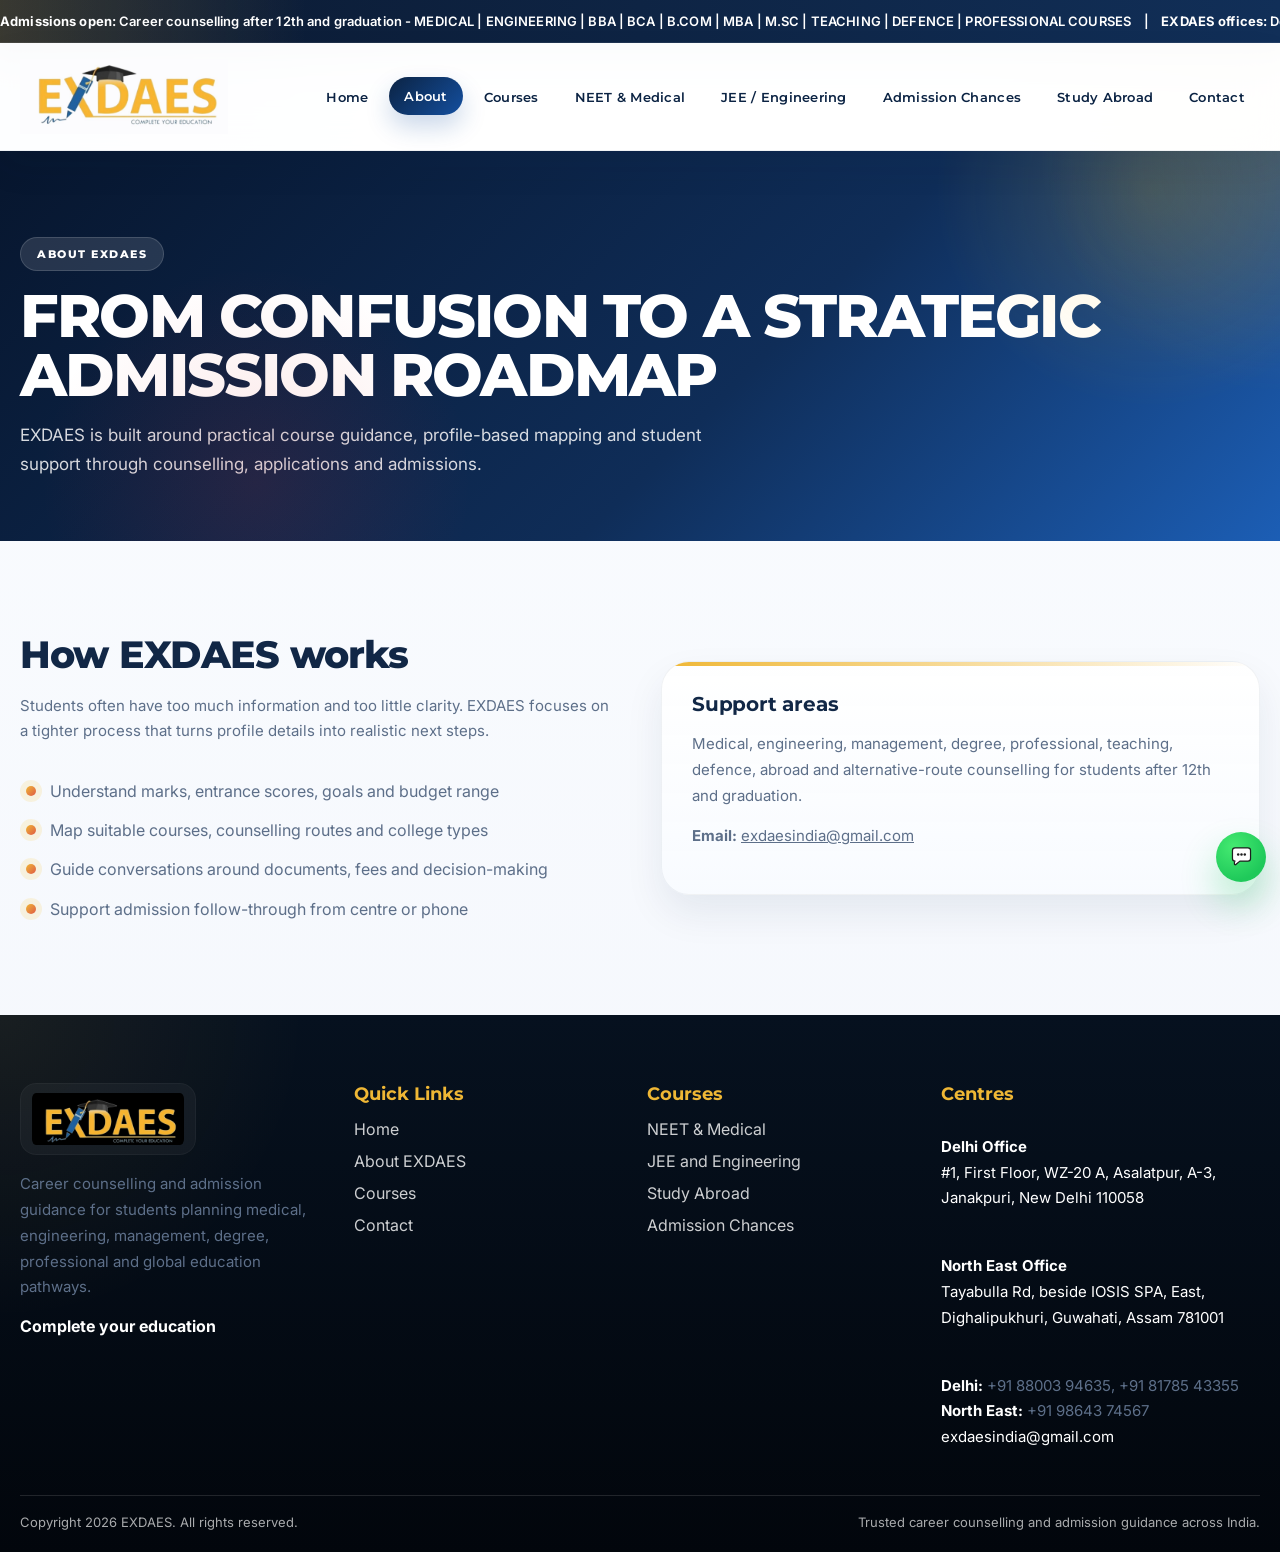
==== about/index.html @ 6252924e "Add files via upload" ====
﻿<!doctype html>
<html lang="en">
<head>
  <meta charset="utf-8">
  <meta name="viewport" content="width=device-width, initial-scale=1">
  <title>About EXDAES | Counselling Approach and Office Support</title>
  <meta name="description" content="Learn about EXDAES, its counselling approach, support areas, and office presence across Delhi Office and North East Office.">
  <meta name="theme-color" content="#0b2343">
  <meta property="og:site_name" content="EXDAES">
  <meta property="og:type" content="website">
  <meta property="og:title" content="About EXDAES | Counselling Approach and Office Support">
  <meta property="og:description" content="Understand how EXDAES turns marks, goals, budget, and entrance routes into a practical admission roadmap.">
  <meta name="twitter:card" content="summary_large_image">
  <link rel="icon" href="data:,">
  <link rel="stylesheet" href="../assets/css/style.css">
</head>
<body>
  <div class="admission-strip"><div class="container"><span><strong>Admissions open:</strong> Career counselling after 12th and graduation - MEDICAL | ENGINEERING | BBA | BCA | B.COM | MBA | M.SC | TEACHING | DEFENCE | PROFESSIONAL COURSES &nbsp;&nbsp; | &nbsp;&nbsp; <strong>EXDAES offices:</strong> Delhi Office and North East Office - choose your preferred counselling office &nbsp;&nbsp; | &nbsp;&nbsp; <strong>Admissions open:</strong> Career counselling after 12th and graduation - MEDICAL | ENGINEERING | BBA | BCA | B.COM | MBA | M.SC | TEACHING | DEFENCE | PROFESSIONAL COURSES &nbsp;&nbsp; | &nbsp;&nbsp; <strong>EXDAES offices:</strong> Delhi Office and North East Office - choose your preferred counselling office</span></div></div>
  <header class="site-header"><nav class="container nav"><a class="brand" href="../index.html"><img src="../assets/images/exdaes-logo-white.jpeg" alt="EXDAES logo"></a><button class="nav-toggle" type="button" aria-label="Open menu"><span></span></button><div class="nav-links"><a href="../index.html">Home</a><a class="active" href="../about/index.html">About</a><a href="../courses/index.html">Courses</a><a href="../neet-counselling/index.html">NEET & Medical</a><a href="../mbbs-bds-admission/index.html">JEE / Engineering</a><a href="../college-predictor/index.html">Admission Chances</a><a href="../study-abroad/index.html">Study Abroad</a><a href="../contact/index.html">Contact</a></div></nav></header>
  <main><section class="page-hero"><div class="container"><span class="eyebrow">About EXDAES</span>
	<h1>FROM CONFUSION TO A STRATEGIC ADMISSION ROADMAP</h1>
	<p>EXDAES is built around practical course guidance, profile-based mapping and student support through counselling, applications and admissions.</p>
  </div></section><section class="section"><div class="container grid-2"><div><div class="section-title"><h2>How EXDAES works</h2><p>Students often have too much information and too little clarity. EXDAES focuses on a tighter process that turns profile details into realistic next steps.</p></div><ul class="check-list"><li>Understand marks, entrance scores, goals and budget range</li><li>Map suitable courses, counselling routes and college types</li><li>Guide conversations around documents, fees and decision-making</li><li>Support admission follow-through from centre or phone</li></ul></div><div class="service-card"><h3>Support areas</h3><p>Medical, engineering, management, degree, professional, teaching, defence, abroad and alternative-route counselling for students after 12th and graduation.</p><p><strong>Email:</strong> <a href="mailto:exdaesindia@gmail.com">exdaesindia@gmail.com</a></p></div></div></section></main>
  <footer class="site-footer"><div class="container footer-grid"><div><img class="footer-logo" src="../assets/images/exdaes-logo-black.jpeg" alt="EXDAES logo"><p class="footer-kicker">Career counselling and admission guidance for students planning medical, engineering, management, degree, professional and global education pathways.</p><p class="footer-label">Complete your education</p></div><div><h3>Quick Links</h3><div class="footer-links"><a href="../index.html">Home</a><a href="../about/index.html">About EXDAES</a><a href="../courses/index.html">Courses</a><a href="../contact/index.html">Contact</a></div></div><div><h3>Courses</h3><div class="footer-links"><a href="../neet-counselling/index.html">NEET & Medical</a><a href="../mbbs-bds-admission/index.html">JEE and Engineering</a><a href="../study-abroad/index.html">Study Abroad</a><a href="../college-predictor/index.html">Admission Chances</a></div></div><div><h3>Centres</h3><div class="center-list"><p><strong>Delhi Office</strong><br><a href="https://www.google.com/maps/place/EXDAES/@28.6214519,77.0755666,17z/data=!3m1!4b1!4m6!3m5!1s0x390d05ebf34322a7:0x1da1186b16d2d186!8m2!3d28.6214472!4d77.0781415!16s%2Fg%2F11z5b2ckcf?entry=ttu&g_ep=EgoyMDI2MDQyOC4wIKXMDSoASAFQAw%3D%3D" target="_blank" rel="noopener">#1, First Floor, WZ-20 A, Asalatpur, A-3, Janakpuri, New Delhi 110058</a></p><p><strong>North East Office</strong><br><a href="https://www.google.com/maps/place/EXDAES/@26.1866912,91.7498174,17z/data=!3m1!4b1!4m6!3m5!1s0x375a5bf597578f25:0xd3f91803e41c8bf5!8m2!3d26.1866864!4d91.7523923!16s%2Fg%2F11nhb2zx7y?entry=ttu&g_ep=EgoyMDI2MDQyOC4wIKXMDSoASAFQAw%3D%3D" target="_blank" rel="noopener">Tayabulla Rd, beside IOSIS SPA, East, Dighalipukhuri, Guwahati, Assam 781001</a></p><p><strong>Delhi:</strong> +91 88003 94635, +91 81785 43355<br><strong>North East:</strong> +91 98643 74567<br><a href="mailto:exdaesindia@gmail.com">exdaesindia@gmail.com</a></p></div></div></div><div class="container copyright"><span>Copyright 2026 EXDAES. All rights reserved.</span><span>Trusted career counselling and admission guidance across India.</span></div></footer>
  <a class="whatsapp-float" href="https://wa.me/918800394635?text=Hi%2C%20I%20want%20to%20know%20more%20about%20EXDAES." target="_blank" rel="noopener" aria-label="Chat on WhatsApp"><span></span></a><script src="../assets/js/main.js"></script>
</body>
</html>
---- assets/css/style.css ----
@import url("https://fonts.googleapis.com/css2?family=Montserrat:wght@500;600;700;800&family=Inter:wght@400;500;600;700&display=swap");

:root {
  --bg: #f3f6fc;
  --surface: #ffffff;
  --surface-alt: #ebf1fb;
  --surface-soft: #fbfdff;
  --text: #112746;
  --muted: #5d6f89;
  --line: #d6e0ef;
  --primary: #144f9f;
  --primary-dark: #0b2343;
  --primary-soft: #e5efff;
  --accent: #efb735;
  --accent-deep: #d69814;
  --danger: #df5a45;
  --danger-deep: #b1181d;
  --success: #21a65d;
  --footer: #08111f;
  --shadow: 0 28px 70px rgba(7, 26, 58, 0.14);
  --shadow-soft: 0 18px 38px rgba(13, 37, 78, 0.08);
  --radius: 28px;
  --radius-sm: 16px;
}

* {
  box-sizing: border-box;
}

html {
  scroll-behavior: smooth;
}

body {
  margin: 0;
  font-family: "Inter", sans-serif;
  color: var(--text);
  background:
    radial-gradient(circle at top left, rgba(20, 79, 159, 0.08), transparent 22%),
    radial-gradient(circle at 100% 10%, rgba(239, 183, 53, 0.08), transparent 18%),
    linear-gradient(180deg, #fbfdff 0%, var(--bg) 100%);
}

img {
  max-width: 100%;
  display: block;
}

a {
  color: inherit;
}

.container {
  width: min(1240px, calc(100% - 36px));
  margin: 0 auto;
}

.admission-strip {
  background:
    linear-gradient(90deg, rgba(239, 183, 53, 0.2), transparent 24%),
    linear-gradient(90deg, #0b1930, #112f58);
  color: #fff;
  font-size: 13px;
  font-weight: 600;
  letter-spacing: 0.01em;
  overflow: hidden;
  border-bottom: 1px solid rgba(255, 255, 255, 0.08);
  box-shadow: 0 12px 24px rgba(6, 17, 36, 0.18);
}

.admission-strip .container {
  display: flex;
  width: max-content;
  min-width: 100%;
  padding: 13px 0;
  white-space: nowrap;
  animation: ticker 48s linear infinite;
}

@keyframes ticker {
  from { transform: translateX(0); }
  to { transform: translateX(-50%); }
}

.site-header {
  position: sticky;
  top: 0;
  z-index: 20;
  background: rgba(255, 255, 255, 0.88);
  backdrop-filter: blur(18px);
  border-bottom: 1px solid rgba(11, 35, 67, 0.06);
  box-shadow: 0 16px 34px rgba(9, 27, 54, 0.07);
}

.nav {
  display: flex;
  align-items: center;
  justify-content: space-between;
  gap: 24px;
  padding: 16px 0;
}

.brand {
  flex-shrink: 0;
}

.brand img {
  width: 208px;
  height: auto;
}

.nav-links {
  display: flex;
  align-items: center;
  gap: 6px;
}

.nav-links a {
  text-decoration: none;
  color: var(--primary-dark);
  font-family: "Montserrat", sans-serif;
  font-size: 13px;
  font-weight: 600;
  letter-spacing: 0.02em;
  padding: 11px 15px;
  border-radius: 999px;
  transition: color 0.22s ease, background 0.22s ease, transform 0.22s ease, box-shadow 0.22s ease;
}

.nav-links a:hover,
.nav-links a.active {
  color: #fff;
  background: linear-gradient(135deg, var(--primary-dark), var(--primary));
  box-shadow: 0 12px 24px rgba(20, 79, 159, 0.22);
  transform: translateY(-1px);
}

.nav-toggle {
  display: none;
  width: 48px;
  height: 48px;
  border: 0;
  border-radius: 14px;
  background: var(--primary-soft);
  cursor: pointer;
  position: relative;
}

.nav-toggle span,
.nav-toggle::before,
.nav-toggle::after {
  content: "";
  position: absolute;
  left: 13px;
  width: 22px;
  height: 2px;
  background: var(--primary-dark);
  border-radius: 999px;
  transition: 0.2s ease;
}

.nav-toggle span { top: 23px; }
.nav-toggle::before { top: 16px; }
.nav-toggle::after { top: 30px; }

.hero,
.page-hero {
  position: relative;
  overflow: hidden;
}

.hero::before,
.page-hero::before {
  content: "";
  position: absolute;
  inset: 0;
  background:
    radial-gradient(circle at 90% 10%, rgba(244, 180, 0, 0.16), transparent 18%),
    radial-gradient(circle at 20% 85%, rgba(219, 43, 48, 0.12), transparent 20%);
  pointer-events: none;
}

.hero {
  padding: 104px 0 88px;
  background:
    radial-gradient(circle at 82% 12%, rgba(239, 183, 53, 0.26), transparent 18%),
    radial-gradient(circle at 15% 100%, rgba(255, 255, 255, 0.08), transparent 24%),
    linear-gradient(135deg, #07162e, #0f2d58 44%, #144f9f 78%, #2b6fc8);
  color: #fff;
}

.hero-layout,
.split-panel,
.grid-2 {
  display: grid;
  grid-template-columns: repeat(2, minmax(0, 1fr));
  gap: 42px;
  align-items: center;
}

.page-hero {
  padding: 86px 0 62px;
  color: #fff;
  background:
    radial-gradient(circle at top right, rgba(239, 183, 53, 0.18), transparent 18%),
    linear-gradient(135deg, #07162e, #0f2d58 58%, #1c5eb5);
}

.eyebrow {
  display: inline-flex;
  align-items: center;
  gap: 10px;
  margin-bottom: 16px;
  padding: 9px 16px;
  border-radius: 999px;
  background: rgba(255, 255, 255, 0.12);
  border: 1px solid rgba(255, 255, 255, 0.14);
  color: #fff;
  font-family: "Montserrat", sans-serif;
  font-size: 11px;
  font-weight: 800;
  text-transform: uppercase;
  letter-spacing: 0.14em;
}

.hero h1,
.page-hero h1 {
  margin: 0 0 16px;
  font-family: "Montserrat", sans-serif;
  font-size: clamp(38px, 4.8vw, 60px);
  line-height: 0.98;
  letter-spacing: -0.03em;
  font-weight: 800;
}

.hero-highlight {
  color: var(--accent);
}


.hero p,
.page-hero p {
  margin: 0;
  max-width: 720px;
  color: rgba(255, 255, 255, 0.84);
  font-size: 17px;
  line-height: 1.72;
}

.hero-layout > div:first-child > * {
  animation: fadeUp 0.7s ease both;
}

.hero-layout > div:first-child > *:nth-child(2) { animation-delay: 0.08s; }
.hero-layout > div:first-child > *:nth-child(3) { animation-delay: 0.16s; }
.hero-layout > div:first-child > *:nth-child(4) { animation-delay: 0.24s; }

.hero-card,
.image-card,
.form-panel,
.service-card,
.resource-card,
.step-card,
.stat-card,
.center-card {
  background: var(--surface);
  border-radius: var(--radius);
  box-shadow: var(--shadow-soft);
}

.hero-card {
  padding: 34px;
  color: var(--text);
  position: relative;
  overflow: hidden;
  background:
    radial-gradient(circle at top right, rgba(239, 183, 53, 0.18), transparent 24%),
    linear-gradient(160deg, rgba(255, 255, 255, 0.99), rgba(240, 246, 255, 0.96));
  border: 1px solid rgba(20, 79, 159, 0.08);
  animation: floatIn 0.75s ease both 0.18s;
}

.hero-card::after {
  content: "";
  position: absolute;
  inset: auto -40px -40px auto;
  width: 220px;
  height: 220px;
  border-radius: 50%;
  background: radial-gradient(circle, rgba(239, 183, 53, 0.2), transparent 70%);
}

.hero-card h2,
.form-panel h2,
.section-title h2,
.service-card h3,
.resource-card h3,
.step-card h3,
.center-card h3,
.stat-card h3 {
  margin: 0 0 10px;
  font-family: "Montserrat", sans-serif;
}

.hero-card h2,
.section-title h2 {
  font-size: clamp(28px, 3vw, 40px);
  letter-spacing: -0.02em;
  font-weight: 800;
  line-height: 1.15;
}

.hero-card h3,
.service-card h3,
.resource-card h3,
.step-card h3,
.center-card h3,
.stat-card h3 {
  font-size: 20px;
  letter-spacing: -0.01em;
  font-weight: 700;
}

.hero-points,
.check-list,
.stats-list,
.footer-links,
.center-list,
.pill-list {
  display: grid;
  gap: 12px;
}

.hero-points,
.check-list,
.pill-list {
  padding: 0;
  margin: 22px 0 0;
  list-style: none;
}

.hero-points li,
.check-list li,
.pill-list li {
  position: relative;
  padding-left: 30px;
  color: var(--muted);
  line-height: 1.7;
}

.hero-points li::before,
.check-list li::before,
.pill-list li::before {
  content: "";
  position: absolute;
  left: 6px;
  top: 8px;
  width: 10px;
  height: 10px;
  border-radius: 50%;
  background: linear-gradient(135deg, var(--accent), var(--danger));
  box-shadow: 0 0 0 6px rgba(244, 180, 0, 0.12);
}

.section {
  padding: 92px 0;
}

.section.alt {
  background:
    radial-gradient(circle at top left, rgba(20, 79, 159, 0.06), transparent 18%),
    linear-gradient(180deg, rgba(20, 79, 159, 0.04), rgba(20, 79, 159, 0.018));
}

.section-title {
  margin-bottom: 34px;
}

.section-title.center {
  text-align: center;
}

.section-title p,
.service-card p,
.resource-card p,
.step-card p,
.footer-kicker,
.center-list p,
.stat-card p,
.form-note {
  color: var(--muted);
  line-height: 1.72;
  font-size: 15px;
}

.grid-3 {
  display: grid;
  grid-template-columns: repeat(3, minmax(0, 1fr));
  gap: 26px;
}

.grid-4 {
  display: grid;
  grid-template-columns: repeat(4, minmax(0, 1fr));
  gap: 26px;
}

.service-card,
.resource-card,
.step-card,
.center-card,
.stat-card {
  padding: 30px;
  border: 1px solid rgba(11, 35, 67, 0.06);
  background:
    linear-gradient(180deg, rgba(255, 255, 255, 1), rgba(248, 251, 255, 0.97));
  transition: transform 0.24s ease, box-shadow 0.24s ease, border-color 0.24s ease;
  position: relative;
  overflow: hidden;
}

.service-card::before,
.resource-card::before,
.step-card::before,
.center-card::before,
.stat-card::before,
.course-group::before,
.form-panel::before,
.visual-panel::before,
.course-guide-banner::before,
.course-lead-box::before {
  content: "";
  position: absolute;
  inset: 0 auto auto 0;
  width: 100%;
  height: 4px;
  background: linear-gradient(90deg, var(--accent), rgba(255, 255, 255, 0));
}

.service-card:hover,
.resource-card:hover,
.step-card:hover,
.center-card:hover,
.stat-card:hover {
  transform: translateY(-8px);
  box-shadow: var(--shadow);
  border-color: rgba(20, 79, 159, 0.14);
}

.service-grid-wide .service-card .btn {
  margin-top: 18px;
}

.icon-badge {
  width: 56px;
  height: 56px;
  display: grid;
  place-items: center;
  margin-bottom: 16px;
  border-radius: 18px;
  background: linear-gradient(135deg, #eff5ff, #f8fbff);
  color: var(--primary-dark);
  font-family: "Montserrat", sans-serif;
  font-weight: 800;
  box-shadow: inset 0 0 0 1px rgba(20, 79, 159, 0.08);
}

.btn,
button.btn,
input,
select,
textarea {
  font: inherit;
}

.btn {
  display: inline-flex;
  align-items: center;
  justify-content: center;
  gap: 8px;
  min-height: 54px;
  padding: 13px 24px;
  border-radius: 999px;
  text-decoration: none;
  font-family: "Montserrat", sans-serif;
  font-weight: 700;
  letter-spacing: 0.01em;
  transition: transform 0.2s ease, background 0.2s ease, box-shadow 0.2s ease, color 0.2s ease;
}

.btn:hover {
  transform: translateY(-3px);
}

.btn-primary {
  background: linear-gradient(135deg, #f2c04b, #ffd66b);
  color: #14243d;
  box-shadow: 0 18px 32px rgba(239, 183, 53, 0.28);
}

.btn-primary:hover {
  background: linear-gradient(135deg, var(--accent-deep), #f0bf47);
}

.btn-secondary {
  background: linear-gradient(135deg, #f3f8ff, #dfe9ff);
  color: var(--primary-dark);
  box-shadow: 0 14px 28px rgba(20, 79, 159, 0.12);
}

.btn-light {
  background: rgba(255, 255, 255, 0.1);
  border: 1px solid rgba(255, 255, 255, 0.18);
  color: #fff;
  backdrop-filter: blur(10px);
}

.cta-row {
  display: flex;
  flex-wrap: wrap;
  gap: 12px;
  margin-top: 28px;
}

.stats-list,
.stats-grid {
  display: grid;
  gap: 16px;
}

.stats-grid {
  grid-template-columns: repeat(2, minmax(0, 1fr));
}

.stat-card {
  background:
    linear-gradient(135deg, rgba(20, 79, 159, 0.07), rgba(255, 255, 255, 0.98));
}

.number {
  display: block;
  margin-bottom: 10px;
  font-family: "Montserrat", sans-serif;
  font-size: 30px;
  font-weight: 800;
  color: var(--primary-dark);
}

.form-panel {
  padding: 30px;
  background:
    linear-gradient(180deg, rgba(255, 255, 255, 1), rgba(247, 250, 255, 0.98));
  border: 1px solid rgba(11, 35, 67, 0.06);
}

.form-grid {
  display: grid;
  grid-template-columns: repeat(2, minmax(0, 1fr));
  gap: 16px;
}

.field {
  display: grid;
  gap: 8px;
}

.field.full {
  grid-column: 1 / -1;
}

[data-other-exam-field][hidden] {
  display: none !important;
}

.field label {
  font-size: 13px;
  font-weight: 600;
  color: var(--muted);
}

.field input,
.field select,
.field textarea {
  width: 100%;
  min-height: 54px;
  padding: 13px 15px;
  border: 1px solid var(--line);
  border-radius: 16px;
  background: linear-gradient(180deg, #ffffff, #fbfdff);
  color: var(--text);
  transition: border-color 0.2s ease, box-shadow 0.2s ease;
}

.field input:focus,
.field select:focus,
.field textarea:focus {
  outline: none;
  border-color: rgba(20, 79, 159, 0.42);
  box-shadow: 0 0 0 5px rgba(20, 79, 159, 0.08);
}

.success-message {
  display: none;
  margin-top: 14px;
  padding: 14px 16px;
  border-radius: 14px;
  background: #edf8ef;
  color: #17693c;
}

.form-panel.is-success .success-message {
  display: block;
}

.form-panel button.btn {
  margin-top: 10px;
}

.image-card {
  overflow: hidden;
  padding: 22px;
  background:
    linear-gradient(135deg, rgba(244, 180, 0, 0.08), rgba(15, 78, 168, 0.08)),
    var(--surface);
  border: 1px solid rgba(15, 78, 168, 0.07);
}

.image-card img {
  width: 100%;
  height: 100%;
  max-height: 520px;
  object-fit: contain;
  border-radius: 18px;
}

.course-pills {
  display: flex;
  flex-wrap: wrap;
  gap: 10px;
  margin-top: 20px;
}

.hero-quick-points {
  display: grid;
  gap: 10px;
  margin-top: 20px;
}

.hero-quick-points span {
  display: inline-flex;
  align-items: center;
  gap: 10px;
  width: fit-content;
  padding: 10px 14px;
  border-radius: 999px;
  background: rgba(255, 255, 255, 0.12);
  border: 1px solid rgba(255, 255, 255, 0.14);
  color: rgba(255, 255, 255, 0.9);
  font-size: 14px;
  line-height: 1.4;
}

.hero-quick-points span::before {
  content: "";
  width: 8px;
  height: 8px;
  border-radius: 50%;
  background: var(--accent);
  box-shadow: 0 0 0 5px rgba(239, 183, 53, 0.14);
}

.course-pills span {
  padding: 10px 14px;
  border-radius: 999px;
  background: rgba(255, 255, 255, 0.14);
  color: #fff;
  font-family: "Montserrat", sans-serif;
  font-size: 12px;
  font-weight: 700;
  letter-spacing: 0.03em;
}

.course-groups {
  display: grid;
  grid-template-columns: repeat(2, minmax(0, 1fr));
  gap: 24px;
}

.course-group {
  padding: 30px;
  border-radius: 28px;
  background:
    linear-gradient(180deg, rgba(255, 255, 255, 0.98), rgba(249, 251, 255, 0.98));
  border: 1px solid rgba(11, 35, 67, 0.06);
  box-shadow: var(--shadow-soft);
  transition: transform 0.24s ease, box-shadow 0.24s ease, border-color 0.24s ease;
  position: relative;
  overflow: hidden;
}

.course-group-top {
  display: flex;
  align-items: flex-start;
  justify-content: space-between;
  gap: 16px;
  margin-bottom: 18px;
}

.course-group h3 {
  margin: 0 0 6px;
  font-family: "Montserrat", sans-serif;
  font-size: 34px;
  font-weight: 700;
  letter-spacing: -0.02em;
  color: var(--primary-dark);
}

.course-group p {
  margin: 0;
  color: var(--muted);
  font-size: 15px;
}

.course-mark {
  flex-shrink: 0;
  width: 78px;
  height: 78px;
  display: grid;
  place-items: center;
  border-radius: 22px;
  background: linear-gradient(135deg, #eff5ff, #fff7df);
  color: var(--primary-dark);
  font-family: "Montserrat", sans-serif;
  font-size: 34px;
  font-weight: 800;
  line-height: 1;
  box-shadow: inset 0 0 0 1px rgba(20, 79, 159, 0.06);
}

.course-list {
  margin: 0;
  padding: 0;
  list-style: none;
  display: grid;
  gap: 12px;
}

.course-list li {
  position: relative;
  padding-left: 18px;
  color: var(--text);
  font-size: 16px;
  line-height: 1.55;
}

.course-list li::before {
  content: "";
  position: absolute;
  left: 0;
  top: 11px;
  width: 8px;
  height: 8px;
  border-radius: 50%;
  background: linear-gradient(135deg, var(--accent), var(--danger));
}

.course-group:hover {
  transform: translateY(-8px);
  box-shadow: var(--shadow);
  border-color: rgba(239, 183, 53, 0.38);
  background:
    linear-gradient(180deg, rgba(255, 255, 255, 1), rgba(242, 248, 255, 0.98));
}


.course-group:nth-child(1) .course-mark {
  background: linear-gradient(135deg, #dce8ff, #eef4ff);
  color: #1c4fb8;
}

.course-group:nth-child(2) .course-mark {
  background: linear-gradient(135deg, #dff8ec, #eefdf5);
  color: #117a4b;
}

.course-group:nth-child(3) .course-mark {
  background: linear-gradient(135deg, #efe4ff, #f7f1ff);
  color: #6d3fc2;
}

.course-group:nth-child(4) .course-mark {
  background: linear-gradient(135deg, #fff0cf, #fff8e8);
  color: #9b6a00;
}

.course-group:nth-child(5) .course-mark {
  background: linear-gradient(135deg, #ffe2e2, #fff1f1);
  color: #b4232c;
}

.course-group:nth-child(6) .course-mark {
  background: linear-gradient(135deg, #ffe3f0, #fff3f9);
  color: #c03b79;
}

.course-group:nth-child(7) .course-mark {
  background: linear-gradient(135deg, #e0f2ff, #f2f9ff);
  color: #16608f;
}

.course-group:nth-child(8) .course-mark {
  background: linear-gradient(135deg, #ece8ff, #f6f4ff);
  color: #4f46b8;
}
.course-closing {
  margin-top: 28px;
  padding: 28px 32px;
  border-radius: 28px;
  background:
    radial-gradient(circle at top right, rgba(239, 183, 53, 0.22), transparent 24%),
    linear-gradient(135deg, #07162e, #0f2d58 56%, #144f9f);
  color: #fff;
  box-shadow: var(--shadow);
}

.course-closing h3 {
  margin: 0 0 8px;
  font-family: "Montserrat", sans-serif;
  font-size: 24px;
  font-weight: 700;
}

.course-closing p {
  margin: 0;
  color: rgba(255, 255, 255, 0.84);
}

.course-lead-box {
  display: grid;
  grid-template-columns: minmax(0, 1.15fr) minmax(320px, 0.85fr);
  gap: 24px;
  align-items: stretch;
  margin-top: 30px;
  margin-bottom: 28px;
  padding: 34px;
  border-radius: 32px;
  background:
    radial-gradient(circle at top right, rgba(239, 183, 53, 0.22), transparent 24%),
    linear-gradient(135deg, #07162e, #0f2d58 48%, #154f9e);
  color: #fff;
  box-shadow: var(--shadow);
  position: relative;
  overflow: hidden;
}

.course-lead-copy h2 {
  margin: 0 0 12px;
  font-family: "Montserrat", sans-serif;
  font-size: clamp(28px, 3vw, 40px);
  font-weight: 700;
  line-height: 1.08;
  letter-spacing: -0.02em;
}

.course-lead-copy p {
  margin: 0;
  max-width: 640px;
  color: rgba(255, 255, 255, 0.84);
  line-height: 1.74;
}

.course-lead-copy .micro-label {
  color: rgba(255, 255, 255, 0.78);
}

.course-lead-points {
  margin: 20px 0 0;
  padding: 0;
  list-style: none;
  display: grid;
  gap: 12px;
}

.course-lead-points li {
  position: relative;
  padding-left: 20px;
  color: rgba(255, 255, 255, 0.92);
  line-height: 1.6;
}

.course-lead-points li::before {
  content: "";
  position: absolute;
  left: 0;
  top: 11px;
  width: 8px;
  height: 8px;
  border-radius: 50%;
  background: linear-gradient(135deg, #ffd96d, #ffffff);
}

.course-lead-form {
  align-self: center;
  background:
    linear-gradient(180deg, rgba(255, 255, 255, 1), rgba(246, 250, 255, 0.98));
}

.course-guide-banner {
  display: grid;
  grid-template-columns: minmax(0, 1fr) auto;
  align-items: center;
  gap: 24px;
  margin-bottom: 28px;
  padding: 32px 34px;
  border-radius: 28px;
  background:
    radial-gradient(circle at top right, rgba(239, 183, 53, 0.16), transparent 28%),
    linear-gradient(135deg, rgba(255, 255, 255, 0.98), rgba(239, 246, 255, 0.96));
  border: 1px solid rgba(11, 35, 67, 0.08);
  box-shadow: var(--shadow-soft);
  position: relative;
  overflow: hidden;
}

.course-guide-copy {
  display: grid;
  gap: 10px;
}

.course-guide-copy h2 {
  margin: 0;
  font-family: "Montserrat", sans-serif;
  font-size: clamp(28px, 3vw, 38px);
  font-weight: 700;
  letter-spacing: -0.02em;
  color: var(--primary-dark);
}

.course-guide-copy p {
  margin: 0;
  max-width: 640px;
  color: var(--muted);
  line-height: 1.72;
}

.course-guide-banner .btn {
  justify-self: end;
}

.visual-panel {
  padding: 32px;
  border-radius: 28px;
  background:
    radial-gradient(circle at top right, rgba(239, 183, 53, 0.14), transparent 28%),
    linear-gradient(160deg, rgba(255, 255, 255, 0.98), rgba(241, 247, 255, 0.96));
  border: 1px solid rgba(11, 35, 67, 0.08);
  box-shadow: var(--shadow);
  position: relative;
  overflow: hidden;
}

.visual-panel.dark {
  background:
    radial-gradient(circle at top right, rgba(239, 183, 53, 0.18), transparent 24%),
    linear-gradient(160deg, #07162e, #10315f 52%, #154f9e);
  color: #fff;
}

.visual-panel.dark p,
.visual-panel.dark li,
.visual-panel.dark .micro-label {
  color: rgba(255, 255, 255, 0.84);
}

.visual-panel h3 {
  margin: 0 0 10px;
  font-family: "Montserrat", sans-serif;
  font-size: 26px;
  font-weight: 700;
  letter-spacing: -0.02em;
}

.visual-panel p {
  margin: 0 0 18px;
  color: var(--muted);
  line-height: 1.7;
}

.micro-label {
  display: inline-block;
  margin-bottom: 12px;
  color: var(--primary);
  font-family: "Montserrat", sans-serif;
  font-size: 11px;
  font-weight: 700;
  letter-spacing: 0.14em;
  text-transform: uppercase;
}

.tile-grid {
  display: grid;
  grid-template-columns: repeat(2, minmax(0, 1fr));
  gap: 14px;
}

.mini-tile {
  padding: 18px 16px;
  border-radius: 18px;
  background: rgba(255, 255, 255, 0.7);
  border: 1px solid rgba(10, 45, 99, 0.07);
}

.visual-panel.dark .mini-tile {
  background: rgba(255, 255, 255, 0.1);
  border-color: rgba(255, 255, 255, 0.12);
}

.mini-tile strong {
  display: block;
  margin-bottom: 6px;
  font-family: "Montserrat", sans-serif;
  font-size: 16px;
  font-weight: 700;
}

.mini-tile span {
  color: var(--muted);
  font-size: 14px;
  line-height: 1.55;
}

.visual-panel.dark .mini-tile span {
  color: rgba(255, 255, 255, 0.78);
}

.tag-cloud {
  display: flex;
  flex-wrap: wrap;
  gap: 10px;
}

.tag-cloud span {
  padding: 10px 14px;
  border-radius: 999px;
  background: rgba(15, 78, 168, 0.08);
  color: var(--primary-dark);
  font-family: "Montserrat", sans-serif;
  font-size: 12px;
  font-weight: 700;
}

.visual-panel.dark .tag-cloud span {
  background: rgba(255, 255, 255, 0.12);
  color: #fff;
}

.metric-row {
  display: grid;
  grid-template-columns: repeat(3, minmax(0, 1fr));
  gap: 14px;
}

.metric-chip {
  padding: 16px 14px;
  border-radius: 18px;
  background: rgba(255, 255, 255, 0.74);
  border: 1px solid rgba(10, 45, 99, 0.07);
  text-align: center;
}

.visual-panel.dark .metric-chip {
  background: rgba(255, 255, 255, 0.1);
  border-color: rgba(255, 255, 255, 0.12);
}

.metric-chip strong {
  display: block;
  margin-bottom: 4px;
  font-family: "Montserrat", sans-serif;
  font-size: 24px;
  font-weight: 700;
}

.metric-chip span {
  font-size: 13px;
  color: var(--muted);
}

.visual-panel.dark .metric-chip span {
  color: rgba(255, 255, 255, 0.76);
}

.mini-banner {
  padding: 20px 22px;
  border-radius: 22px;
  background: linear-gradient(135deg, #fff3cb, #ffffff 74%);
  border: 1px solid rgba(239, 183, 53, 0.2);
  box-shadow: var(--shadow-soft);
}

.mini-banner strong {
  font-family: "Montserrat", sans-serif;
}

.trust-section {
  padding-top: 34px;
}

.trust-ribbon {
  display: grid;
  grid-template-columns: repeat(4, minmax(0, 1fr));
  gap: 18px;
}

.trust-pill {
  padding: 24px 22px;
  border-radius: 24px;
  background:
    linear-gradient(180deg, rgba(255, 255, 255, 1), rgba(247, 250, 255, 0.98));
  border: 1px solid rgba(11, 35, 67, 0.06);
  box-shadow: var(--shadow-soft);
}

.trust-pill strong {
  display: block;
  margin-bottom: 8px;
  font-family: "Montserrat", sans-serif;
  font-size: 18px;
  color: var(--primary-dark);
}

.trust-pill span {
  color: var(--muted);
  font-size: 14px;
  line-height: 1.68;
}

.proof-band,
.review-grid {
  display: grid;
  gap: 24px;
}

.proof-band {
  grid-template-columns: repeat(4, minmax(0, 1fr));
}

.review-grid {
  grid-template-columns: repeat(3, minmax(0, 1fr));
}

.proof-card,
.review-card {
  position: relative;
  overflow: hidden;
  padding: 28px;
  border-radius: 28px;
  border: 1px solid rgba(11, 35, 67, 0.06);
  background:
    linear-gradient(180deg, rgba(255, 255, 255, 1), rgba(247, 250, 255, 0.98));
  box-shadow: var(--shadow-soft);
}

.proof-card::before,
.review-card::before {
  content: "";
  position: absolute;
  inset: 0 auto auto 0;
  width: 100%;
  height: 4px;
  background: linear-gradient(90deg, var(--accent), rgba(255, 255, 255, 0));
}

.proof-card strong,
.review-card strong {
  display: block;
  margin-bottom: 10px;
  font-family: "Montserrat", sans-serif;
  font-size: 20px;
  color: var(--primary-dark);
}

.proof-card span,
.review-card p {
  color: var(--muted);
  line-height: 1.72;
}

.review-card p {
  margin: 0 0 18px;
}

.review-badge {
  display: inline-flex;
  margin-bottom: 16px;
  padding: 8px 12px;
  border-radius: 999px;
  background: rgba(20, 79, 159, 0.08);
  color: var(--primary-dark);
  font-family: "Montserrat", sans-serif;
  font-size: 12px;
  font-weight: 700;
  letter-spacing: 0.03em;
}

.abroad-country-grid,
.country-detail-grid {
  display: grid;
  gap: 24px;
}

.abroad-country-grid {
  grid-template-columns: repeat(3, minmax(0, 1fr));
}

.country-detail-grid {
  grid-template-columns: repeat(2, minmax(0, 1fr));
}

.abroad-country-card,
.country-detail-card,
.abroad-cta-panel {
  position: relative;
  overflow: hidden;
  border-radius: 28px;
  border: 1px solid rgba(11, 35, 67, 0.06);
  background:
    linear-gradient(180deg, rgba(255, 255, 255, 1), rgba(247, 250, 255, 0.98));
  box-shadow: var(--shadow-soft);
}

.abroad-country-card,
.country-detail-card {
  padding: 28px;
}

.country-theme {
  --country-accent-1: rgba(20, 79, 159, 0.9);
  --country-accent-2: rgba(224, 179, 71, 0.88);
  --country-accent-3: rgba(255, 255, 255, 0.92);
  --country-pill-bg: rgba(20, 79, 159, 0.09);
  --country-meta-bg: rgba(20, 79, 159, 0.07);
}

.abroad-country-card::before,
.country-detail-card::before,
.abroad-cta-panel::before {
  content: "";
  position: absolute;
  inset: 0 auto auto 0;
  width: 100%;
  height: 4px;
  background: linear-gradient(90deg, var(--accent), rgba(255, 255, 255, 0));
}

.country-theme::before {
  background:
    linear-gradient(
      90deg,
      var(--country-accent-1) 0%,
      var(--country-accent-1) 34%,
      var(--country-accent-2) 34%,
      var(--country-accent-2) 67%,
      var(--country-accent-3) 67%,
      var(--country-accent-3) 100%
    );
}

.country-theme::after {
  display: none;
}

.abroad-country-top {
  display: grid;
  gap: 12px;
  margin-bottom: 14px;
}

.country-topline,
.country-detail-head {
  display: flex;
  align-items: center;
  justify-content: space-between;
  gap: 14px;
}

.country-pill {
  display: inline-flex;
  align-items: center;
  justify-content: center;
  width: fit-content;
  padding: 9px 14px;
  border-radius: 999px;
  background: var(--country-pill-bg);
  color: var(--primary-dark);
  font-family: "Montserrat", sans-serif;
  font-size: 12px;
  font-weight: 700;
  letter-spacing: 0.03em;
}

.country-flag {
  display: inline-flex;
  align-items: center;
  justify-content: center;
  width: 42px;
  height: 28px;
  flex: 0 0 42px;
  border-radius: 8px;
  overflow: hidden;
  box-shadow:
    inset 0 0 0 1px rgba(11, 35, 67, 0.08),
    0 10px 22px rgba(11, 35, 67, 0.08);
  background: #fff;
}

.country-flag-detail {
  margin-bottom: 0;
}

.country-detail-head {
  margin-bottom: 14px;
}

.flag-kazakhstan {
  background:
    radial-gradient(circle at 62% 43%, rgba(255, 205, 0, 0.98) 0 18%, transparent 19% 100%),
    radial-gradient(circle at 62% 43%, transparent 0 26%, rgba(255, 205, 0, 0.9) 27% 30%, transparent 31% 100%),
    repeating-linear-gradient(
      180deg,
      rgba(255, 205, 0, 0.96) 0 3px,
      rgba(255, 205, 0, 0.72) 3px 5px,
      rgba(255, 205, 0, 0.96) 5px 8px
    ),
    linear-gradient(180deg, #20b8d6 0%, #13a8ca 100%);
  background-size: auto, auto, 10% 100%, auto;
  background-position: 62% 43%, 62% 43%, left top, center;
  background-repeat: no-repeat;
}

.flag-georgia {
  background:
    linear-gradient(90deg, transparent 0 43%, #d6232a 43% 57%, transparent 57% 100%),
    linear-gradient(180deg, transparent 0 43%, #d6232a 43% 57%, transparent 57% 100%),
    #fff;
}

.flag-russia {
  background: linear-gradient(180deg, #ffffff 0 33.33%, #2754b6 33.33% 66.66%, #cb2b32 66.66% 100%);
}

.flag-bangladesh {
  background:
    radial-gradient(circle at 50% 50%, #f42a41 0 28%, transparent 29% 100%),
    #006a4e;
}

.flag-nepal {
  background:
    linear-gradient(135deg, #dc202c 0 72%, transparent 72% 100%),
    #003893;
}

.flag-uzbekistan {
  background:
    linear-gradient(180deg, #00a8e8 0 30%, #d61f33 30% 34%, #ffffff 34% 66%, #d61f33 66% 70%, #1c9b53 70% 100%);
}

.flag-kyrgyzstan {
  background:
    radial-gradient(circle at 50% 50%, #ffd100 0 24%, transparent 25% 100%),
    #e01e27;
}

.flag-vietnam {
  background:
    linear-gradient(180deg, #da251d 0 100%);
  position: relative;
}

.flag-vietnam::before {
  content: "★";
  position: absolute;
  inset: 0;
  display: flex;
  align-items: center;
  justify-content: center;
  color: #ffd800;
  font-size: 16px;
  line-height: 1;
}

.flag-mauritius {
  background: linear-gradient(180deg, #e4002b 0 25%, #0050a4 25% 50%, #fcd116 50% 75%, #009739 75% 100%);
}

.abroad-country-top strong,
.country-detail-card h3,
.abroad-cta-panel strong {
  font-family: "Montserrat", sans-serif;
  color: var(--primary-dark);
}

.abroad-country-top strong {
  font-size: 24px;
  line-height: 1.16;
}

.abroad-country-card p,
.country-detail-card p {
  margin: 0;
  color: var(--muted);
  line-height: 1.72;
}

.country-meta,
.country-facts {
  display: flex;
  flex-wrap: wrap;
  gap: 10px;
  margin-top: 18px;
}

.country-meta span,
.country-facts span {
  padding: 10px 14px;
  border-radius: 999px;
  background: var(--country-meta-bg);
  color: var(--primary-dark);
  font-family: "Montserrat", sans-serif;
  font-size: 12px;
  font-weight: 700;
}

.country-theme--kazakhstan {
  --country-accent-1: rgba(0, 161, 214, 0.95);
  --country-accent-2: rgba(255, 205, 0, 0.92);
  --country-accent-3: rgba(255, 255, 255, 0.94);
  --country-pill-bg: rgba(0, 161, 214, 0.12);
  --country-meta-bg: rgba(255, 205, 0, 0.14);
}

.country-theme--georgia {
  --country-accent-1: rgba(214, 35, 42, 0.95);
  --country-accent-2: rgba(255, 255, 255, 0.94);
  --country-accent-3: rgba(214, 35, 42, 0.35);
  --country-pill-bg: rgba(214, 35, 42, 0.12);
  --country-meta-bg: rgba(214, 35, 42, 0.08);
}

.country-theme--russia {
  --country-accent-1: rgba(255, 255, 255, 0.95);
  --country-accent-2: rgba(39, 84, 182, 0.92);
  --country-accent-3: rgba(203, 43, 50, 0.9);
  --country-pill-bg: rgba(39, 84, 182, 0.12);
  --country-meta-bg: rgba(203, 43, 50, 0.1);
}

.country-theme--bangladesh {
  --country-accent-1: rgba(0, 106, 78, 0.96);
  --country-accent-2: rgba(244, 42, 65, 0.92);
  --country-accent-3: rgba(255, 255, 255, 0.94);
  --country-pill-bg: rgba(0, 106, 78, 0.12);
  --country-meta-bg: rgba(244, 42, 65, 0.1);
}

.country-theme--nepal {
  --country-accent-1: rgba(0, 56, 147, 0.95);
  --country-accent-2: rgba(220, 32, 44, 0.92);
  --country-accent-3: rgba(255, 255, 255, 0.95);
  --country-pill-bg: rgba(0, 56, 147, 0.12);
  --country-meta-bg: rgba(220, 32, 44, 0.1);
}

.country-theme--uzbekistan {
  --country-accent-1: rgba(0, 168, 232, 0.94);
  --country-accent-2: rgba(28, 155, 83, 0.92);
  --country-accent-3: rgba(234, 62, 73, 0.9);
  --country-pill-bg: rgba(0, 168, 232, 0.12);
  --country-meta-bg: rgba(28, 155, 83, 0.1);
}

.country-theme--kyrgyzstan {
  --country-accent-1: rgba(224, 30, 39, 0.95);
  --country-accent-2: rgba(255, 209, 0, 0.93);
  --country-accent-3: rgba(255, 255, 255, 0.94);
  --country-pill-bg: rgba(224, 30, 39, 0.12);
  --country-meta-bg: rgba(255, 209, 0, 0.14);
}

.country-theme--vietnam {
  --country-accent-1: rgba(218, 37, 29, 0.95);
  --country-accent-2: rgba(255, 216, 0, 0.93);
  --country-accent-3: rgba(255, 255, 255, 0.94);
  --country-pill-bg: rgba(218, 37, 29, 0.12);
  --country-meta-bg: rgba(255, 216, 0, 0.14);
}

.country-theme--mauritius {
  --country-accent-1: rgba(228, 0, 43, 0.95);
  --country-accent-2: rgba(0, 80, 164, 0.92);
  --country-accent-3: rgba(252, 209, 22, 0.93);
  --country-pill-bg: rgba(0, 80, 164, 0.12);
  --country-meta-bg: rgba(252, 209, 22, 0.14);
}

.country-detail-card h3 {
  margin: 0 0 14px;
  font-size: 28px;
  line-height: 1.1;
}

.country-detail-head h3 {
  margin: 0;
}

.abroad-cta-box {
  align-items: center;
}

.abroad-cta-panel {
  padding: 26px;
}

.abroad-cta-panel .mini-tile {
  margin-bottom: 18px;
}

.abroad-cta-panel .cta-row {
  margin-top: 0;
}

.site-footer {
  background:
    radial-gradient(circle at top left, rgba(239, 183, 53, 0.08), transparent 22%),
    linear-gradient(180deg, #06111f, #02060c);
  color: #fff;
  padding: 68px 0 22px;
}

.footer-grid {
  display: grid;
  grid-template-columns: 1.15fr 1fr 1fr 1.2fr;
  gap: 28px;
}

.footer-logo {
  width: 176px;
  margin-bottom: 16px;
  padding: 10px 12px;
  border-radius: 16px;
  background: rgba(255, 255, 255, 0.04);
  box-shadow: inset 0 0 0 1px rgba(255, 255, 255, 0.04);
}

.site-footer h3 {
  margin: 0 0 14px;
  font-family: "Montserrat", sans-serif;
  font-size: 18px;
  color: #efb735;
}

.footer-label {
  color: #fff;
  font-weight: 700;
}

.footer-links a,
.center-list a {
  color: rgba(255, 255, 255, 0.8);
  text-decoration: none;
}

.center-list strong {
  color: #fff;
}

.center-list a {
  color: #fff;
}

.footer-links a:hover,
.center-list a:hover {
  color: #fff;
}

.copyright {
  margin-top: 30px;
  padding-top: 18px;
  border-top: 1px solid rgba(255, 255, 255, 0.12);
  display: flex;
  justify-content: space-between;
  gap: 16px;
  color: rgba(255, 255, 255, 0.66);
  font-size: 13px;
}

.whatsapp-float {
  position: fixed;
  right: 14px;
  bottom: 18px;
  width: 50px;
  height: 50px;
  border-radius: 50%;
  background: radial-gradient(circle at 35% 30%, #45ea71, #1fc95a 70%);
  box-shadow: 0 20px 36px rgba(31, 201, 90, 0.3);
  z-index: 18;
  animation: floatBob 3s ease-in-out infinite, softPulse 2.8s infinite;
}

.whatsapp-float::before,
.whatsapp-float::after {
  content: "";
  position: absolute;
}

.whatsapp-float::before {
  left: 50%;
  top: 50%;
  width: 24px;
  height: 20px;
  background-image: url("data:image/svg+xml,%3Csvg xmlns='http://www.w3.org/2000/svg' width='28' height='24' viewBox='0 0 28 24'%3E%3Cpath d='M3 4.2C3 2.43 4.43 1 6.2 1h15.6C23.57 1 25 2.43 25 4.2v9.6c0 1.77-1.43 3.2-3.2 3.2H12l-4.9 4.2c-.67.57-1.7.1-1.7-.79V17H6.2C4.43 17 3 15.57 3 13.8V4.2Z' fill='white' stroke='%231e1e1e' stroke-width='1.5' stroke-linejoin='round'/%3E%3Ccircle cx='10' cy='9' r='1.5' fill='%231e1e1e'/%3E%3Ccircle cx='14' cy='9' r='1.5' fill='%231e1e1e'/%3E%3Ccircle cx='18' cy='9' r='1.5' fill='%231e1e1e'/%3E%3C/svg%3E");
  background-size: contain;
  background-repeat: no-repeat;
  background-position: center;
  transform: translate(-50%, -50%);
}

.whatsapp-float::after {
  display: none;
}
.mobile-cta {
  position: fixed;
  left: 12px;
  right: 12px;
  bottom: 12px;
  display: none;
  grid-template-columns: repeat(2, minmax(0, 1fr));
  gap: 10px;
  z-index: 17;
}

.mobile-cta a {
  padding: 14px;
  border-radius: 16px;
  text-align: center;
  text-decoration: none;
  font-family: "Montserrat", sans-serif;
  font-weight: 800;
  background: #fff;
  color: var(--primary-dark);
  box-shadow: 0 14px 28px rgba(7, 24, 52, 0.18);
}

.page-hero .cta-row {
  align-items: stretch;
}

@keyframes fadeUp {
  from {
    opacity: 0;
    transform: translateY(24px);
  }
  to {
    opacity: 1;
    transform: translateY(0);
  }
}

@keyframes floatIn {
  from {
    opacity: 0;
    transform: translateY(18px) scale(0.98);
  }
  to {
    opacity: 1;
    transform: translateY(0) scale(1);
  }
}

@keyframes floatBob {
  0%, 100% {
    transform: translateY(0);
  }
  50% {
    transform: translateY(-7px);
  }
}

@keyframes softPulse {
  0%, 100% {
    box-shadow: 0 20px 36px rgba(31, 201, 90, 0.3);
  }
  50% {
    box-shadow: 0 24px 42px rgba(31, 201, 90, 0.24), 0 0 0 10px rgba(31, 201, 90, 0.08);
  }
}

@media (max-width: 1024px) {
  .course-guide-banner {
    grid-template-columns: 1fr;
    justify-items: center;
    text-align: center;
    gap: 18px;
  }

  .course-lead-box {
    grid-template-columns: 1fr;
  }

  .course-guide-banner .btn {
    justify-self: center;
  }

  .nav {
    padding: 10px 0;
  }

  .brand img {
    width: 188px;
  }

  .nav-toggle {
    display: inline-block;
  }

  .nav-links {
    position: absolute;
    top: calc(100% + 8px);
    left: 16px;
    right: 16px;
    display: none;
    flex-direction: column;
    align-items: stretch;
    padding: 14px;
    border-radius: 24px;
    background: rgba(255, 255, 255, 0.98);
    border: 1px solid rgba(11, 35, 67, 0.06);
    box-shadow: 0 22px 40px rgba(7, 24, 52, 0.16);
  }

  .nav-links.open {
    display: flex;
  }

  .hero-layout,
  .split-panel,
  .grid-2,
  .grid-3,
  .grid-4,
  .proof-band,
  .review-grid,
  .abroad-country-grid,
  .country-detail-grid,
  .course-groups,
  .trust-ribbon,
  .tile-grid,
  .metric-row,
  .footer-grid,
  .form-grid,
  .stats-grid {
    grid-template-columns: 1fr;
  }

  .copyright {
    flex-direction: column;
  }
}

@media (max-width: 640px) {
  .container {
    width: min(100% - 24px, 1200px);
  }

  .hero {
    padding-top: 66px;
  }

  .page-hero {
    padding-top: 58px;
  }

  .hero h1,
  .page-hero h1 {
    font-size: 34px;
  }

  .hero p,
  .page-hero p {
    font-size: 15px;
  }

  .hero-quick-points span {
    width: 100%;
  }

  .hero-card,
  .service-card,
  .resource-card,
  .step-card,
  .form-panel,
  .center-card,
  .stat-card,
  .image-card {
    padding: 22px;
  }

  .proof-card,
  .review-card {
    padding: 22px;
  }

  .course-guide-banner {
    padding: 24px 20px;
  }

  .course-lead-box {
    padding: 24px 20px;
  }

  .abroad-country-card,
  .country-detail-card,
  .abroad-cta-panel {
    padding: 22px;
  }

  .visual-panel,
  .course-closing {
    padding: 24px 22px;
  }

  .course-mark {
    width: 70px;
    height: 70px;
    font-size: 30px;
  }

  .cta-row {
    flex-direction: column;
  }

  .cta-row .btn,
  .form-panel .btn {
    width: 100%;
  }

  .mobile-cta {
    display: grid;
  }

  body:has(.mobile-cta) {
    padding-bottom: 86px;
  }
}
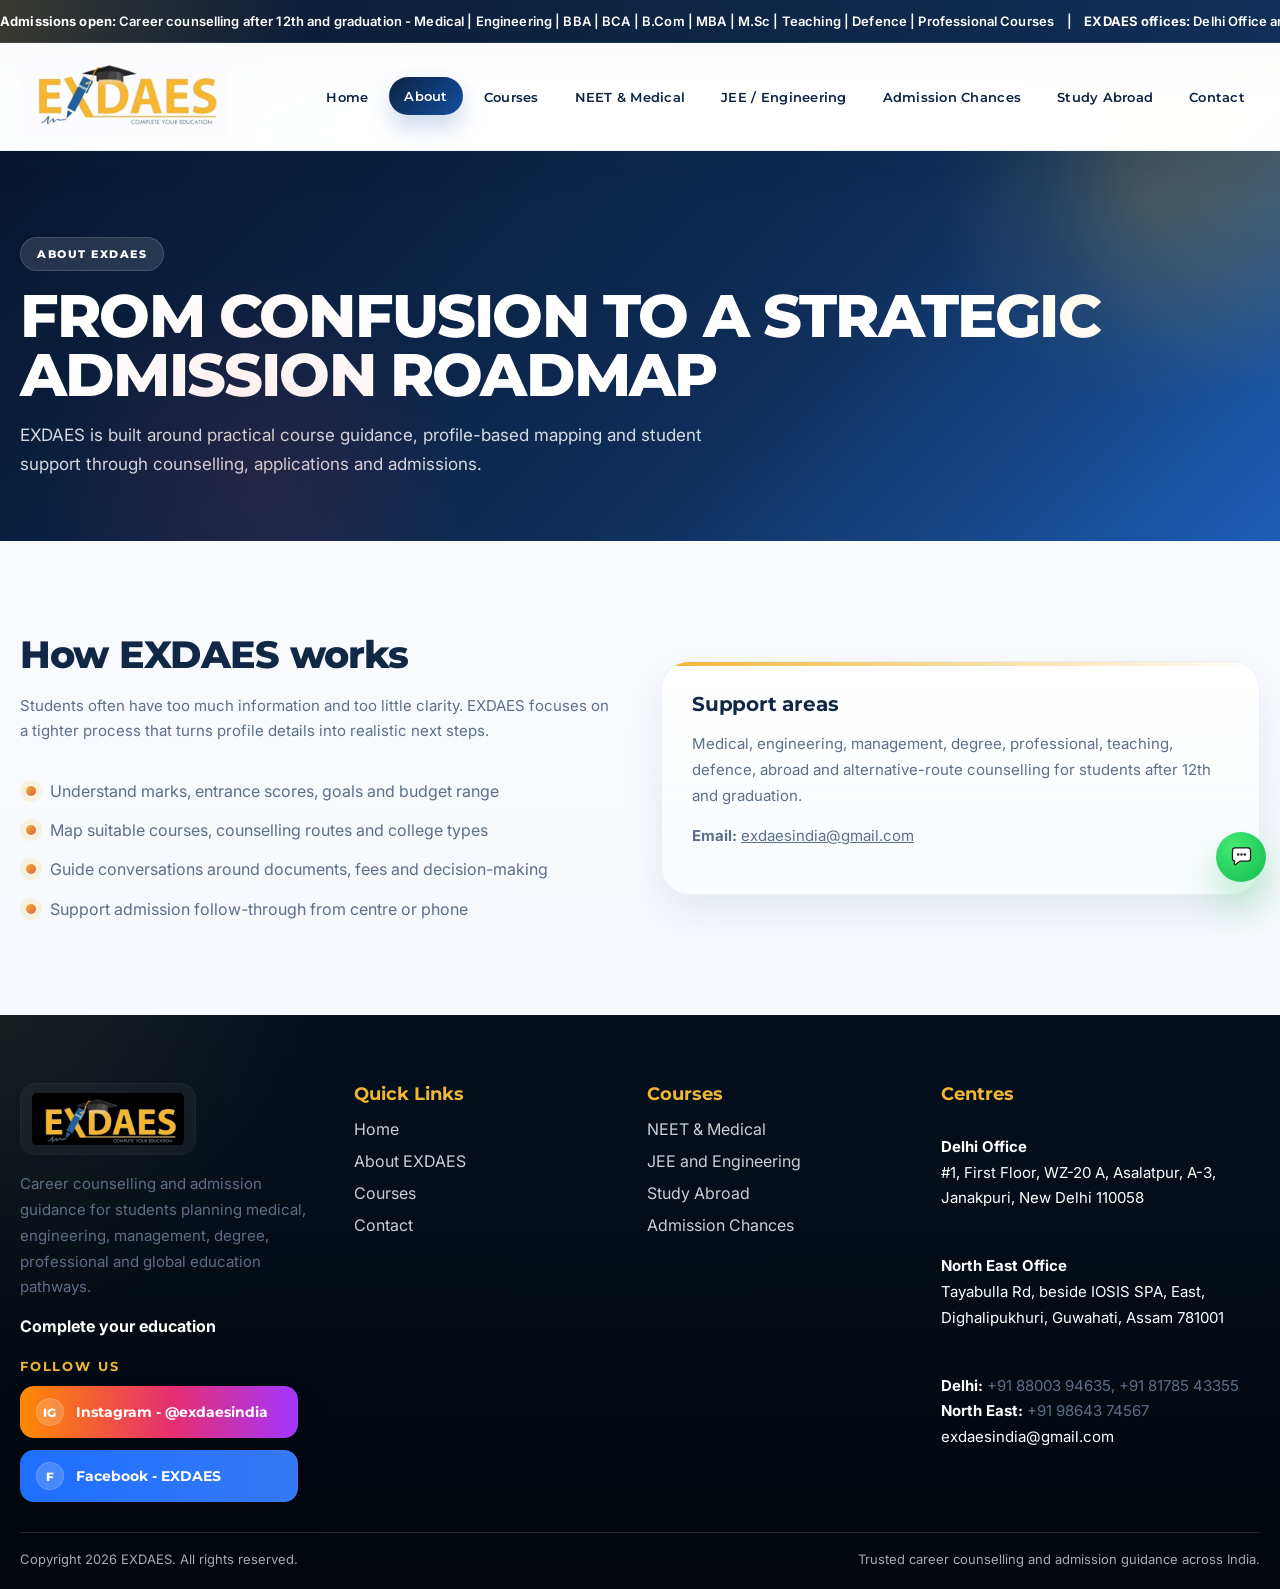
==== commit 13a454f5: "Add files via upload" ====
--- a/about/index.html
+++ b/about/index.html
@@ -1,27 +1,35 @@
 ﻿<!doctype html>
 <html lang="en">
-<head>
-  <meta charset="utf-8">
+<head>
+  <script async src="https://www.googletagmanager.com/gtag/js?id=G-2EB9FW8J4J"></script>
+  <script>
+    window.dataLayer = window.dataLayer || [];
+    function gtag(){dataLayer.push(arguments);}
+    gtag('js', new Date());
+
+    gtag('config', 'G-2EB9FW8J4J');
+  </script>
+  <meta charset="utf-8">
   <meta name="viewport" content="width=device-width, initial-scale=1">
-  <title>About EXDAES | Counselling Approach and Office Support</title>
-  <meta name="description" content="Learn about EXDAES, its counselling approach, support areas, and office presence across Delhi Office and North East Office.">
-  <meta name="theme-color" content="#0b2343">
-  <meta property="og:site_name" content="EXDAES">
-  <meta property="og:type" content="website">
-  <meta property="og:title" content="About EXDAES | Counselling Approach and Office Support">
-  <meta property="og:description" content="Understand how EXDAES turns marks, goals, budget, and entrance routes into a practical admission roadmap.">
+  <title>About EXDAES | Counselling Approach and Office Support</title>
+  <meta name="description" content="Learn about EXDAES, its counselling approach, support areas, and office presence across Delhi Office and North East Office.">
+  <meta name="theme-color" content="#0b2343">
+  <meta property="og:site_name" content="EXDAES">
+  <meta property="og:type" content="website">
+  <meta property="og:title" content="About EXDAES | Counselling Approach and Office Support">
+  <meta property="og:description" content="Understand how EXDAES turns marks, goals, budget, and entrance routes into a practical admission roadmap.">
+  <meta property="og:image" content="../assets/images/exdaes-logo-black.jpeg">
   <meta name="twitter:card" content="summary_large_image">
-  <link rel="icon" href="data:,">
-  <link rel="stylesheet" href="../assets/css/style.css">
+  <link rel="stylesheet" href="../assets/css/style.css">
 </head>
 <body>
-  <div class="admission-strip"><div class="container"><span><strong>Admissions open:</strong> Career counselling after 12th and graduation - MEDICAL | ENGINEERING | BBA | BCA | B.COM | MBA | M.SC | TEACHING | DEFENCE | PROFESSIONAL COURSES &nbsp;&nbsp; | &nbsp;&nbsp; <strong>EXDAES offices:</strong> Delhi Office and North East Office - choose your preferred counselling office &nbsp;&nbsp; | &nbsp;&nbsp; <strong>Admissions open:</strong> Career counselling after 12th and graduation - MEDICAL | ENGINEERING | BBA | BCA | B.COM | MBA | M.SC | TEACHING | DEFENCE | PROFESSIONAL COURSES &nbsp;&nbsp; | &nbsp;&nbsp; <strong>EXDAES offices:</strong> Delhi Office and North East Office - choose your preferred counselling office</span></div></div>
+  <div class="admission-strip"><div class="container"><span><strong>Admissions open:</strong> Career counselling after 12th and graduation - Medical | Engineering | BBA | BCA | B.Com | MBA | M.Sc | Teaching | Defence | Professional Courses &nbsp;&nbsp; | &nbsp;&nbsp; <strong>EXDAES offices:</strong> Delhi Office and North East Office - choose your preferred counselling office &nbsp;&nbsp; | &nbsp;&nbsp; <strong>Admissions open:</strong> Career counselling after 12th and graduation - Medical | Engineering | BBA | BCA | B.Com | MBA | M.Sc | Teaching | Defence | Professional Courses &nbsp;&nbsp; | &nbsp;&nbsp; <strong>EXDAES offices:</strong> Delhi Office and North East Office - choose your preferred counselling office</span></div></div>
   <header class="site-header"><nav class="container nav"><a class="brand" href="../index.html"><img src="../assets/images/exdaes-logo-white.jpeg" alt="EXDAES logo"></a><button class="nav-toggle" type="button" aria-label="Open menu"><span></span></button><div class="nav-links"><a href="../index.html">Home</a><a class="active" href="../about/index.html">About</a><a href="../courses/index.html">Courses</a><a href="../neet-counselling/index.html">NEET & Medical</a><a href="../mbbs-bds-admission/index.html">JEE / Engineering</a><a href="../college-predictor/index.html">Admission Chances</a><a href="../study-abroad/index.html">Study Abroad</a><a href="../contact/index.html">Contact</a></div></nav></header>
   <main><section class="page-hero"><div class="container"><span class="eyebrow">About EXDAES</span>
 	<h1>FROM CONFUSION TO A STRATEGIC ADMISSION ROADMAP</h1>
 	<p>EXDAES is built around practical course guidance, profile-based mapping and student support through counselling, applications and admissions.</p>
   </div></section><section class="section"><div class="container grid-2"><div><div class="section-title"><h2>How EXDAES works</h2><p>Students often have too much information and too little clarity. EXDAES focuses on a tighter process that turns profile details into realistic next steps.</p></div><ul class="check-list"><li>Understand marks, entrance scores, goals and budget range</li><li>Map suitable courses, counselling routes and college types</li><li>Guide conversations around documents, fees and decision-making</li><li>Support admission follow-through from centre or phone</li></ul></div><div class="service-card"><h3>Support areas</h3><p>Medical, engineering, management, degree, professional, teaching, defence, abroad and alternative-route counselling for students after 12th and graduation.</p><p><strong>Email:</strong> <a href="mailto:exdaesindia@gmail.com">exdaesindia@gmail.com</a></p></div></div></section></main>
-  <footer class="site-footer"><div class="container footer-grid"><div><img class="footer-logo" src="../assets/images/exdaes-logo-black.jpeg" alt="EXDAES logo"><p class="footer-kicker">Career counselling and admission guidance for students planning medical, engineering, management, degree, professional and global education pathways.</p><p class="footer-label">Complete your education</p></div><div><h3>Quick Links</h3><div class="footer-links"><a href="../index.html">Home</a><a href="../about/index.html">About EXDAES</a><a href="../courses/index.html">Courses</a><a href="../contact/index.html">Contact</a></div></div><div><h3>Courses</h3><div class="footer-links"><a href="../neet-counselling/index.html">NEET & Medical</a><a href="../mbbs-bds-admission/index.html">JEE and Engineering</a><a href="../study-abroad/index.html">Study Abroad</a><a href="../college-predictor/index.html">Admission Chances</a></div></div><div><h3>Centres</h3><div class="center-list"><p><strong>Delhi Office</strong><br><a href="https://www.google.com/maps/place/EXDAES/@28.6214519,77.0755666,17z/data=!3m1!4b1!4m6!3m5!1s0x390d05ebf34322a7:0x1da1186b16d2d186!8m2!3d28.6214472!4d77.0781415!16s%2Fg%2F11z5b2ckcf?entry=ttu&g_ep=EgoyMDI2MDQyOC4wIKXMDSoASAFQAw%3D%3D" target="_blank" rel="noopener">#1, First Floor, WZ-20 A, Asalatpur, A-3, Janakpuri, New Delhi 110058</a></p><p><strong>North East Office</strong><br><a href="https://www.google.com/maps/place/EXDAES/@26.1866912,91.7498174,17z/data=!3m1!4b1!4m6!3m5!1s0x375a5bf597578f25:0xd3f91803e41c8bf5!8m2!3d26.1866864!4d91.7523923!16s%2Fg%2F11nhb2zx7y?entry=ttu&g_ep=EgoyMDI2MDQyOC4wIKXMDSoASAFQAw%3D%3D" target="_blank" rel="noopener">Tayabulla Rd, beside IOSIS SPA, East, Dighalipukhuri, Guwahati, Assam 781001</a></p><p><strong>Delhi:</strong> +91 88003 94635, +91 81785 43355<br><strong>North East:</strong> +91 98643 74567<br><a href="mailto:exdaesindia@gmail.com">exdaesindia@gmail.com</a></p></div></div></div><div class="container copyright"><span>Copyright 2026 EXDAES. All rights reserved.</span><span>Trusted career counselling and admission guidance across India.</span></div></footer>
+  <footer class="site-footer"><div class="container footer-grid"><div><img class="footer-logo" src="../assets/images/exdaes-logo-black.jpeg" alt="EXDAES logo"><p class="footer-kicker">Career counselling and admission guidance for students planning medical, engineering, management, degree, professional and global education pathways.</p><p class="footer-label">Complete your education</p><div class="footer-social"><p class="footer-social-title">Follow Us</p><a class="social-pill social-pill-instagram" href="https://www.instagram.com/exdaesindia/" target="_blank" rel="noopener"><span class="social-icon">IG</span><span>Instagram - @exdaesindia</span></a><a class="social-pill social-pill-facebook" href="https://www.facebook.com/GuwahatiEducation" target="_blank" rel="noopener"><span class="social-icon">f</span><span>Facebook - EXDAES</span></a></div></div><div><h3>Quick Links</h3><div class="footer-links"><a href="../index.html">Home</a><a href="../about/index.html">About EXDAES</a><a href="../courses/index.html">Courses</a><a href="../contact/index.html">Contact</a></div></div><div><h3>Courses</h3><div class="footer-links"><a href="../neet-counselling/index.html">NEET & Medical</a><a href="../mbbs-bds-admission/index.html">JEE and Engineering</a><a href="../study-abroad/index.html">Study Abroad</a><a href="../college-predictor/index.html">Admission Chances</a></div></div><div><h3>Centres</h3><div class="center-list"><p><strong>Delhi Office</strong><br><a href="https://www.google.com/maps/place/EXDAES/@28.6214519,77.0755666,17z/data=!3m1!4b1!4m6!3m5!1s0x390d05ebf34322a7:0x1da1186b16d2d186!8m2!3d28.6214472!4d77.0781415!16s%2Fg%2F11z5b2ckcf?entry=ttu&g_ep=EgoyMDI2MDQyOC4wIKXMDSoASAFQAw%3D%3D" target="_blank" rel="noopener">#1, First Floor, WZ-20 A, Asalatpur, A-3, Janakpuri, New Delhi 110058</a></p><p><strong>North East Office</strong><br><a href="https://www.google.com/maps/place/EXDAES/@26.1866912,91.7498174,17z/data=!3m1!4b1!4m6!3m5!1s0x375a5bf597578f25:0xd3f91803e41c8bf5!8m2!3d26.1866864!4d91.7523923!16s%2Fg%2F11nhb2zx7y?entry=ttu&g_ep=EgoyMDI2MDQyOC4wIKXMDSoASAFQAw%3D%3D" target="_blank" rel="noopener">Tayabulla Rd, beside IOSIS SPA, East, Dighalipukhuri, Guwahati, Assam 781001</a></p><p><strong>Delhi:</strong> +91 88003 94635, +91 81785 43355<br><strong>North East:</strong> +91 98643 74567<br><a href="mailto:exdaesindia@gmail.com">exdaesindia@gmail.com</a></p></div></div></div><div class="container copyright"><span>Copyright 2026 EXDAES. All rights reserved.</span><span>Trusted career counselling and admission guidance across India.</span></div></footer>
   <a class="whatsapp-float" href="https://wa.me/918800394635?text=Hi%2C%20I%20want%20to%20know%20more%20about%20EXDAES." target="_blank" rel="noopener" aria-label="Chat on WhatsApp"><span></span></a><script src="../assets/js/main.js"></script>
 </body>
 </html>
--- a/assets/css/style.css
+++ b/assets/css/style.css
@@ -1339,10 +1339,28 @@
 }
 
 .flag-georgia {
-  background:
-    linear-gradient(90deg, transparent 0 43%, #d6232a 43% 57%, transparent 57% 100%),
-    linear-gradient(180deg, transparent 0 43%, #d6232a 43% 57%, transparent 57% 100%),
+  position: relative;
+  background:
+    linear-gradient(90deg, transparent 0 42%, #e3122d 42% 58%, transparent 58% 100%),
+    linear-gradient(180deg, transparent 0 42%, #e3122d 42% 58%, transparent 58% 100%),
     #fff;
+}
+
+.flag-georgia::before {
+  content: "";
+  position: absolute;
+  width: 9px;
+  height: 9px;
+  background:
+    linear-gradient(90deg, transparent 0 38%, #e3122d 38% 62%, transparent 62% 100%),
+    linear-gradient(180deg, transparent 0 38%, #e3122d 38% 62%, transparent 62% 100%),
+    #fff;
+  left: 8px;
+  top: 5px;
+  box-shadow:
+    17px 0 0 0 #fff,
+    0 14px 0 0 #fff,
+    17px 14px 0 0 #fff;
 }
 
 .flag-russia {
@@ -1356,20 +1374,102 @@
 }
 
 .flag-nepal {
-  background:
-    linear-gradient(135deg, #dc202c 0 72%, transparent 72% 100%),
+  position: relative;
+  background:
+    polygon(0 0, 72% 0, 46% 50%, 72% 100%, 0 100%),
     #003893;
+  clip-path: polygon(0 0, 72% 0, 46% 50%, 72% 100%, 0 100%);
+}
+
+.flag-nepal::before {
+  content: "";
+  position: absolute;
+  inset: 2px;
+  background: #dc143c;
+  clip-path: polygon(0 0, 68% 0, 42% 50%, 68% 100%, 0 100%);
+}
+
+.flag-nepal::after {
+  content: "";
+  position: absolute;
+  inset: 0;
+  background:
+    radial-gradient(circle at 28% 31%, #fff 0 10%, transparent 11% 100%),
+    radial-gradient(circle at 28% 73%, #fff 0 12%, transparent 13% 100%);
 }
 
 .flag-uzbekistan {
-  background:
-    linear-gradient(180deg, #00a8e8 0 30%, #d61f33 30% 34%, #ffffff 34% 66%, #d61f33 66% 70%, #1c9b53 70% 100%);
+  position: relative;
+  background:
+    linear-gradient(180deg, #3f82e0 0 33%, #d61f33 33% 36%, #ffffff 36% 64%, #d61f33 64% 67%, #2f8f3a 67% 100%);
+}
+
+.flag-uzbekistan::before {
+  content: "";
+  position: absolute;
+  left: 6px;
+  top: 4px;
+  width: 11px;
+  height: 11px;
+  border-radius: 50%;
+  box-shadow: inset 5px 0 0 0 #fff;
+}
+
+.flag-uzbekistan::after {
+  content: "";
+  position: absolute;
+  left: 21px;
+  top: 4px;
+  width: 3px;
+  height: 3px;
+  border-radius: 50%;
+  background: #fff;
+  box-shadow:
+    7px 0 0 #fff,
+    14px 0 0 #fff,
+    3.5px 6px 0 #fff,
+    10.5px 6px 0 #fff,
+    17.5px 6px 0 #fff,
+    0 12px 0 #fff,
+    7px 12px 0 #fff,
+    14px 12px 0 #fff,
+    21px 12px 0 #fff;
 }
 
 .flag-kyrgyzstan {
-  background:
-    radial-gradient(circle at 50% 50%, #ffd100 0 24%, transparent 25% 100%),
-    #e01e27;
+  position: relative;
+  background: #e01e27;
+}
+
+.flag-kyrgyzstan::before {
+  content: "";
+  position: absolute;
+  left: 50%;
+  top: 50%;
+  width: 16px;
+  height: 16px;
+  transform: translate(-50%, -50%);
+  border-radius: 50%;
+  background:
+    radial-gradient(circle at center, #ffd100 0 38%, transparent 39% 100%),
+    repeating-conic-gradient(from 0deg, #ffd100 0deg 10deg, transparent 10deg 20deg);
+}
+
+.flag-kyrgyzstan::after {
+  content: "";
+  position: absolute;
+  left: 50%;
+  top: 50%;
+  width: 9px;
+  height: 9px;
+  transform: translate(-50%, -50%);
+  border-radius: 50%;
+  background:
+    linear-gradient(0deg, transparent 44%, #e01e27 44% 56%, transparent 56%),
+    linear-gradient(90deg, transparent 44%, #e01e27 44% 56%, transparent 56%),
+    linear-gradient(45deg, transparent 46%, #e01e27 46% 54%, transparent 54%),
+    linear-gradient(-45deg, transparent 46%, #e01e27 46% 54%, transparent 54%),
+    #ffd100;
 }
 
 .flag-vietnam {
@@ -1560,10 +1660,73 @@
   color: #efb735;
 }
 
-.footer-label {
-  color: #fff;
-  font-weight: 700;
-}
+.footer-label {
+  color: #fff;
+  font-weight: 700;
+}
+
+.footer-social {
+  display: grid;
+  gap: 12px;
+  margin-top: 22px;
+}
+
+.footer-social-title {
+  margin: 0;
+  color: #efb735;
+  font-family: "Montserrat", sans-serif;
+  font-size: 13px;
+  font-weight: 700;
+  letter-spacing: 0.14em;
+  text-transform: uppercase;
+}
+
+.social-pill {
+  display: inline-flex;
+  align-items: center;
+  gap: 12px;
+  width: 100%;
+  max-width: 278px;
+  padding: 12px 16px;
+  border-radius: 14px;
+  color: #fff;
+  font-family: "Montserrat", sans-serif;
+  font-size: 14px;
+  font-weight: 700;
+  text-decoration: none;
+  box-shadow: 0 16px 30px rgba(0, 0, 0, 0.2);
+  transition: transform 0.18s ease, box-shadow 0.18s ease, filter 0.18s ease;
+}
+
+.social-pill:hover {
+  transform: translateY(-2px);
+  filter: brightness(1.03);
+  box-shadow: 0 20px 34px rgba(0, 0, 0, 0.24);
+}
+
+.social-pill-instagram {
+  background: linear-gradient(90deg, #ff8a00, #e52e71 55%, #a336ff);
+}
+
+.social-pill-facebook {
+  background: linear-gradient(90deg, #1f6fff, #3579f6);
+}
+
+.social-icon {
+  display: inline-flex;
+  align-items: center;
+  justify-content: center;
+  min-width: 28px;
+  width: 28px;
+  height: 28px;
+  border-radius: 999px;
+  background: rgba(255, 255, 255, 0.18);
+  box-shadow: inset 0 0 0 1px rgba(255, 255, 255, 0.14);
+  font-size: 12px;
+  font-weight: 800;
+  letter-spacing: 0.01em;
+  text-transform: uppercase;
+}
 
 .footer-links a,
 .center-list a {
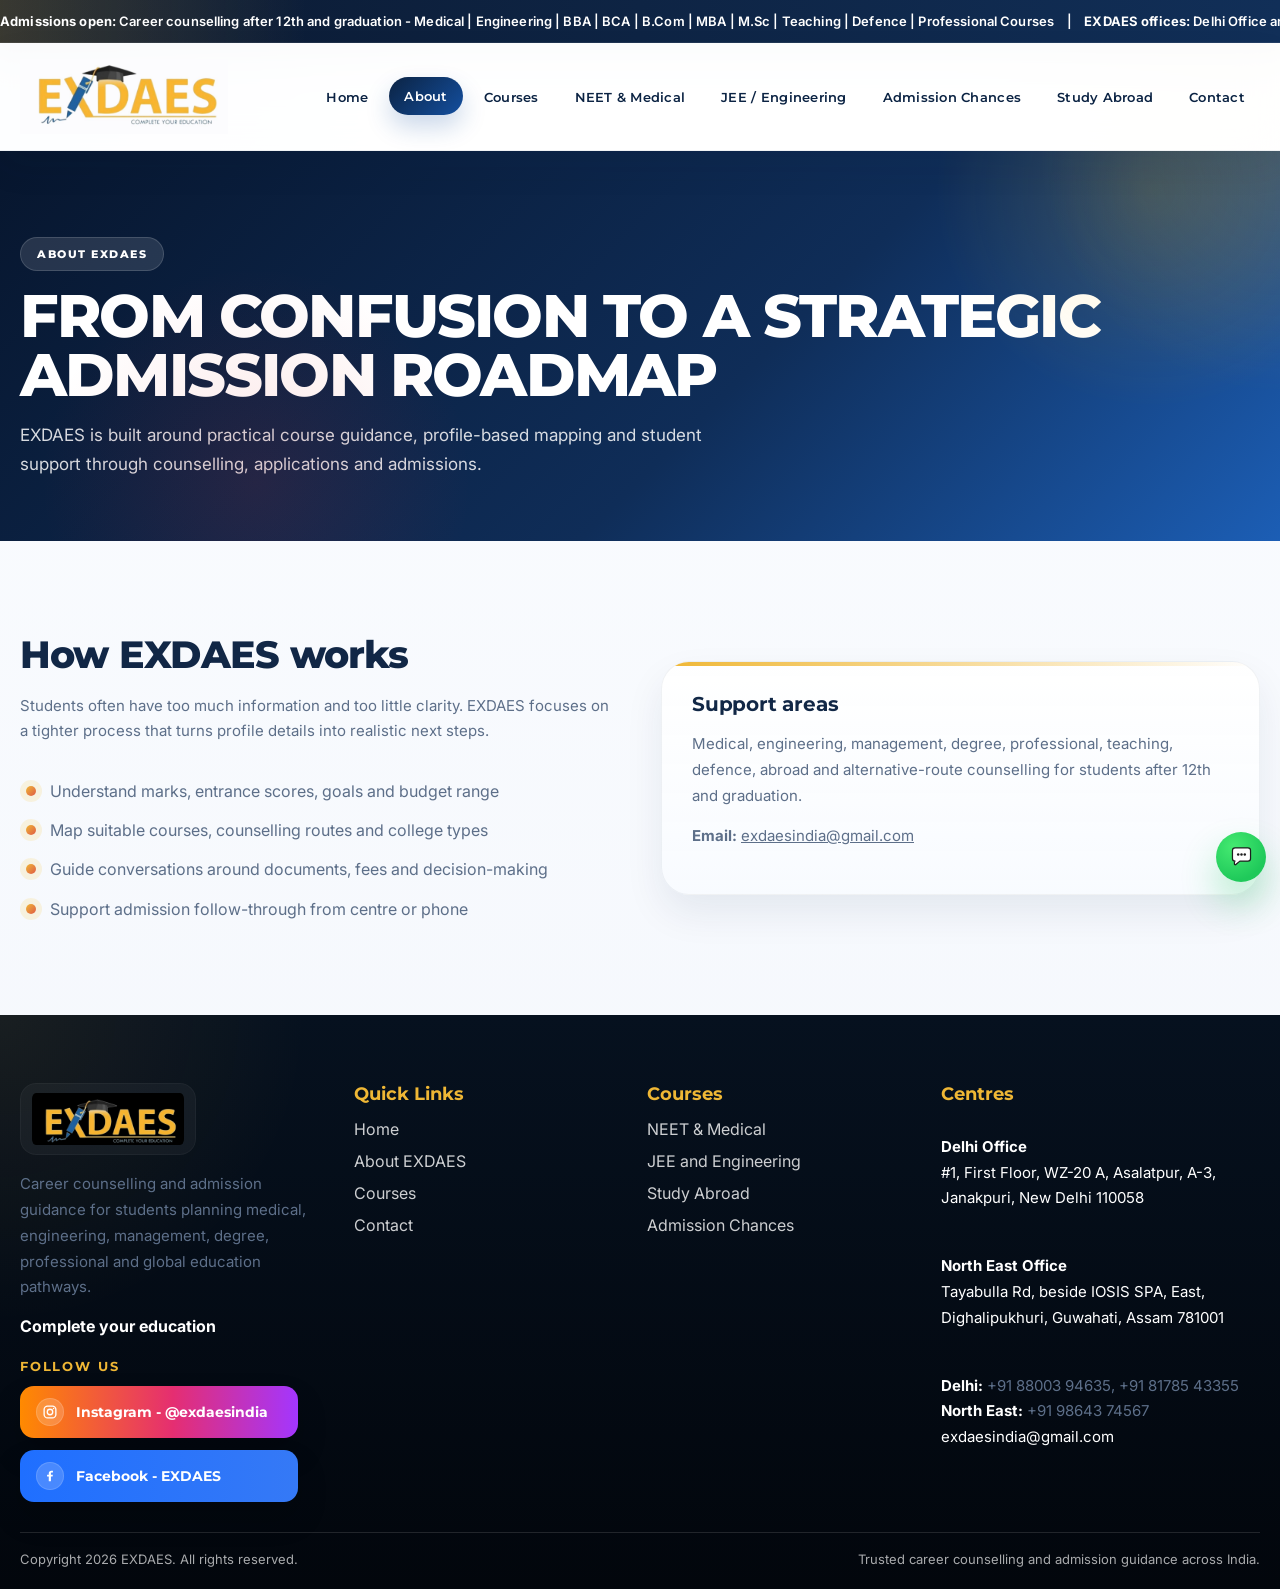
==== commit 44a0327b: "Add files via upload" ====
--- a/about/index.html
+++ b/about/index.html
@@ -29,7 +29,7 @@
 	<h1>FROM CONFUSION TO A STRATEGIC ADMISSION ROADMAP</h1>
 	<p>EXDAES is built around practical course guidance, profile-based mapping and student support through counselling, applications and admissions.</p>
   </div></section><section class="section"><div class="container grid-2"><div><div class="section-title"><h2>How EXDAES works</h2><p>Students often have too much information and too little clarity. EXDAES focuses on a tighter process that turns profile details into realistic next steps.</p></div><ul class="check-list"><li>Understand marks, entrance scores, goals and budget range</li><li>Map suitable courses, counselling routes and college types</li><li>Guide conversations around documents, fees and decision-making</li><li>Support admission follow-through from centre or phone</li></ul></div><div class="service-card"><h3>Support areas</h3><p>Medical, engineering, management, degree, professional, teaching, defence, abroad and alternative-route counselling for students after 12th and graduation.</p><p><strong>Email:</strong> <a href="mailto:exdaesindia@gmail.com">exdaesindia@gmail.com</a></p></div></div></section></main>
-  <footer class="site-footer"><div class="container footer-grid"><div><img class="footer-logo" src="../assets/images/exdaes-logo-black.jpeg" alt="EXDAES logo"><p class="footer-kicker">Career counselling and admission guidance for students planning medical, engineering, management, degree, professional and global education pathways.</p><p class="footer-label">Complete your education</p><div class="footer-social"><p class="footer-social-title">Follow Us</p><a class="social-pill social-pill-instagram" href="https://www.instagram.com/exdaesindia/" target="_blank" rel="noopener"><span class="social-icon">IG</span><span>Instagram - @exdaesindia</span></a><a class="social-pill social-pill-facebook" href="https://www.facebook.com/GuwahatiEducation" target="_blank" rel="noopener"><span class="social-icon">f</span><span>Facebook - EXDAES</span></a></div></div><div><h3>Quick Links</h3><div class="footer-links"><a href="../index.html">Home</a><a href="../about/index.html">About EXDAES</a><a href="../courses/index.html">Courses</a><a href="../contact/index.html">Contact</a></div></div><div><h3>Courses</h3><div class="footer-links"><a href="../neet-counselling/index.html">NEET & Medical</a><a href="../mbbs-bds-admission/index.html">JEE and Engineering</a><a href="../study-abroad/index.html">Study Abroad</a><a href="../college-predictor/index.html">Admission Chances</a></div></div><div><h3>Centres</h3><div class="center-list"><p><strong>Delhi Office</strong><br><a href="https://www.google.com/maps/place/EXDAES/@28.6214519,77.0755666,17z/data=!3m1!4b1!4m6!3m5!1s0x390d05ebf34322a7:0x1da1186b16d2d186!8m2!3d28.6214472!4d77.0781415!16s%2Fg%2F11z5b2ckcf?entry=ttu&g_ep=EgoyMDI2MDQyOC4wIKXMDSoASAFQAw%3D%3D" target="_blank" rel="noopener">#1, First Floor, WZ-20 A, Asalatpur, A-3, Janakpuri, New Delhi 110058</a></p><p><strong>North East Office</strong><br><a href="https://www.google.com/maps/place/EXDAES/@26.1866912,91.7498174,17z/data=!3m1!4b1!4m6!3m5!1s0x375a5bf597578f25:0xd3f91803e41c8bf5!8m2!3d26.1866864!4d91.7523923!16s%2Fg%2F11nhb2zx7y?entry=ttu&g_ep=EgoyMDI2MDQyOC4wIKXMDSoASAFQAw%3D%3D" target="_blank" rel="noopener">Tayabulla Rd, beside IOSIS SPA, East, Dighalipukhuri, Guwahati, Assam 781001</a></p><p><strong>Delhi:</strong> +91 88003 94635, +91 81785 43355<br><strong>North East:</strong> +91 98643 74567<br><a href="mailto:exdaesindia@gmail.com">exdaesindia@gmail.com</a></p></div></div></div><div class="container copyright"><span>Copyright 2026 EXDAES. All rights reserved.</span><span>Trusted career counselling and admission guidance across India.</span></div></footer>
+  <footer class="site-footer"><div class="container footer-grid"><div><img class="footer-logo" src="../assets/images/exdaes-logo-black.jpeg" alt="EXDAES logo"><p class="footer-kicker">Career counselling and admission guidance for students planning medical, engineering, management, degree, professional and global education pathways.</p><p class="footer-label">Complete your education</p><div class="footer-social"><p class="footer-social-title">Follow Us</p><a class="social-pill social-pill-instagram" href="https://www.instagram.com/exdaesindia/" target="_blank" rel="noopener"><span class="social-icon" aria-hidden="true"><svg viewBox="0 0 24 24" fill="none"><rect x="3.2" y="3.2" width="17.6" height="17.6" rx="5.2" stroke="currentColor" stroke-width="2"></rect><circle cx="12" cy="12" r="4.1" stroke="currentColor" stroke-width="2"></circle><circle cx="17.4" cy="6.8" r="1.2" fill="currentColor"></circle></svg></span><span>Instagram - @exdaesindia</span></a><a class="social-pill social-pill-facebook" href="https://www.facebook.com/GuwahatiEducation" target="_blank" rel="noopener"><span class="social-icon" aria-hidden="true"><svg viewBox="0 0 24 24" fill="none"><path d="M13.4 20V12.8H15.9L16.3 10H13.4V8.2C13.4 7.39 13.67 6.84 14.83 6.84H16.4V4.3C15.63 4.18 14.86 4.12 14.08 4.12C11.76 4.12 10.16 5.54 10.16 8.16V10H7.6V12.8H10.16V20H13.4Z" fill="currentColor"></path></svg></span><span>Facebook - EXDAES</span></a></div></div><div><h3>Quick Links</h3><div class="footer-links"><a href="../index.html">Home</a><a href="../about/index.html">About EXDAES</a><a href="../courses/index.html">Courses</a><a href="../contact/index.html">Contact</a></div></div><div><h3>Courses</h3><div class="footer-links"><a href="../neet-counselling/index.html">NEET & Medical</a><a href="../mbbs-bds-admission/index.html">JEE and Engineering</a><a href="../study-abroad/index.html">Study Abroad</a><a href="../college-predictor/index.html">Admission Chances</a></div></div><div><h3>Centres</h3><div class="center-list"><p><strong>Delhi Office</strong><br><a href="https://www.google.com/maps/place/EXDAES/@28.6214519,77.0755666,17z/data=!3m1!4b1!4m6!3m5!1s0x390d05ebf34322a7:0x1da1186b16d2d186!8m2!3d28.6214472!4d77.0781415!16s%2Fg%2F11z5b2ckcf?entry=ttu&g_ep=EgoyMDI2MDQyOC4wIKXMDSoASAFQAw%3D%3D" target="_blank" rel="noopener">#1, First Floor, WZ-20 A, Asalatpur, A-3, Janakpuri, New Delhi 110058</a></p><p><strong>North East Office</strong><br><a href="https://www.google.com/maps/place/EXDAES/@26.1866912,91.7498174,17z/data=!3m1!4b1!4m6!3m5!1s0x375a5bf597578f25:0xd3f91803e41c8bf5!8m2!3d26.1866864!4d91.7523923!16s%2Fg%2F11nhb2zx7y?entry=ttu&g_ep=EgoyMDI2MDQyOC4wIKXMDSoASAFQAw%3D%3D" target="_blank" rel="noopener">Tayabulla Rd, beside IOSIS SPA, East, Dighalipukhuri, Guwahati, Assam 781001</a></p><p><strong>Delhi:</strong> +91 88003 94635, +91 81785 43355<br><strong>North East:</strong> +91 98643 74567<br><a href="mailto:exdaesindia@gmail.com">exdaesindia@gmail.com</a></p></div></div></div><div class="container copyright"><span>Copyright 2026 EXDAES. All rights reserved.</span><span>Trusted career counselling and admission guidance across India.</span></div></footer>
   <a class="whatsapp-float" href="https://wa.me/918800394635?text=Hi%2C%20I%20want%20to%20know%20more%20about%20EXDAES." target="_blank" rel="noopener" aria-label="Chat on WhatsApp"><span></span></a><script src="../assets/js/main.js"></script>
 </body>
 </html>
--- a/assets/css/style.css
+++ b/assets/css/style.css
@@ -1727,6 +1727,12 @@
   letter-spacing: 0.01em;
   text-transform: uppercase;
 }
+
+.social-icon svg {
+  width: 16px;
+  height: 16px;
+  display: block;
+}
 
 .footer-links a,
 .center-list a {
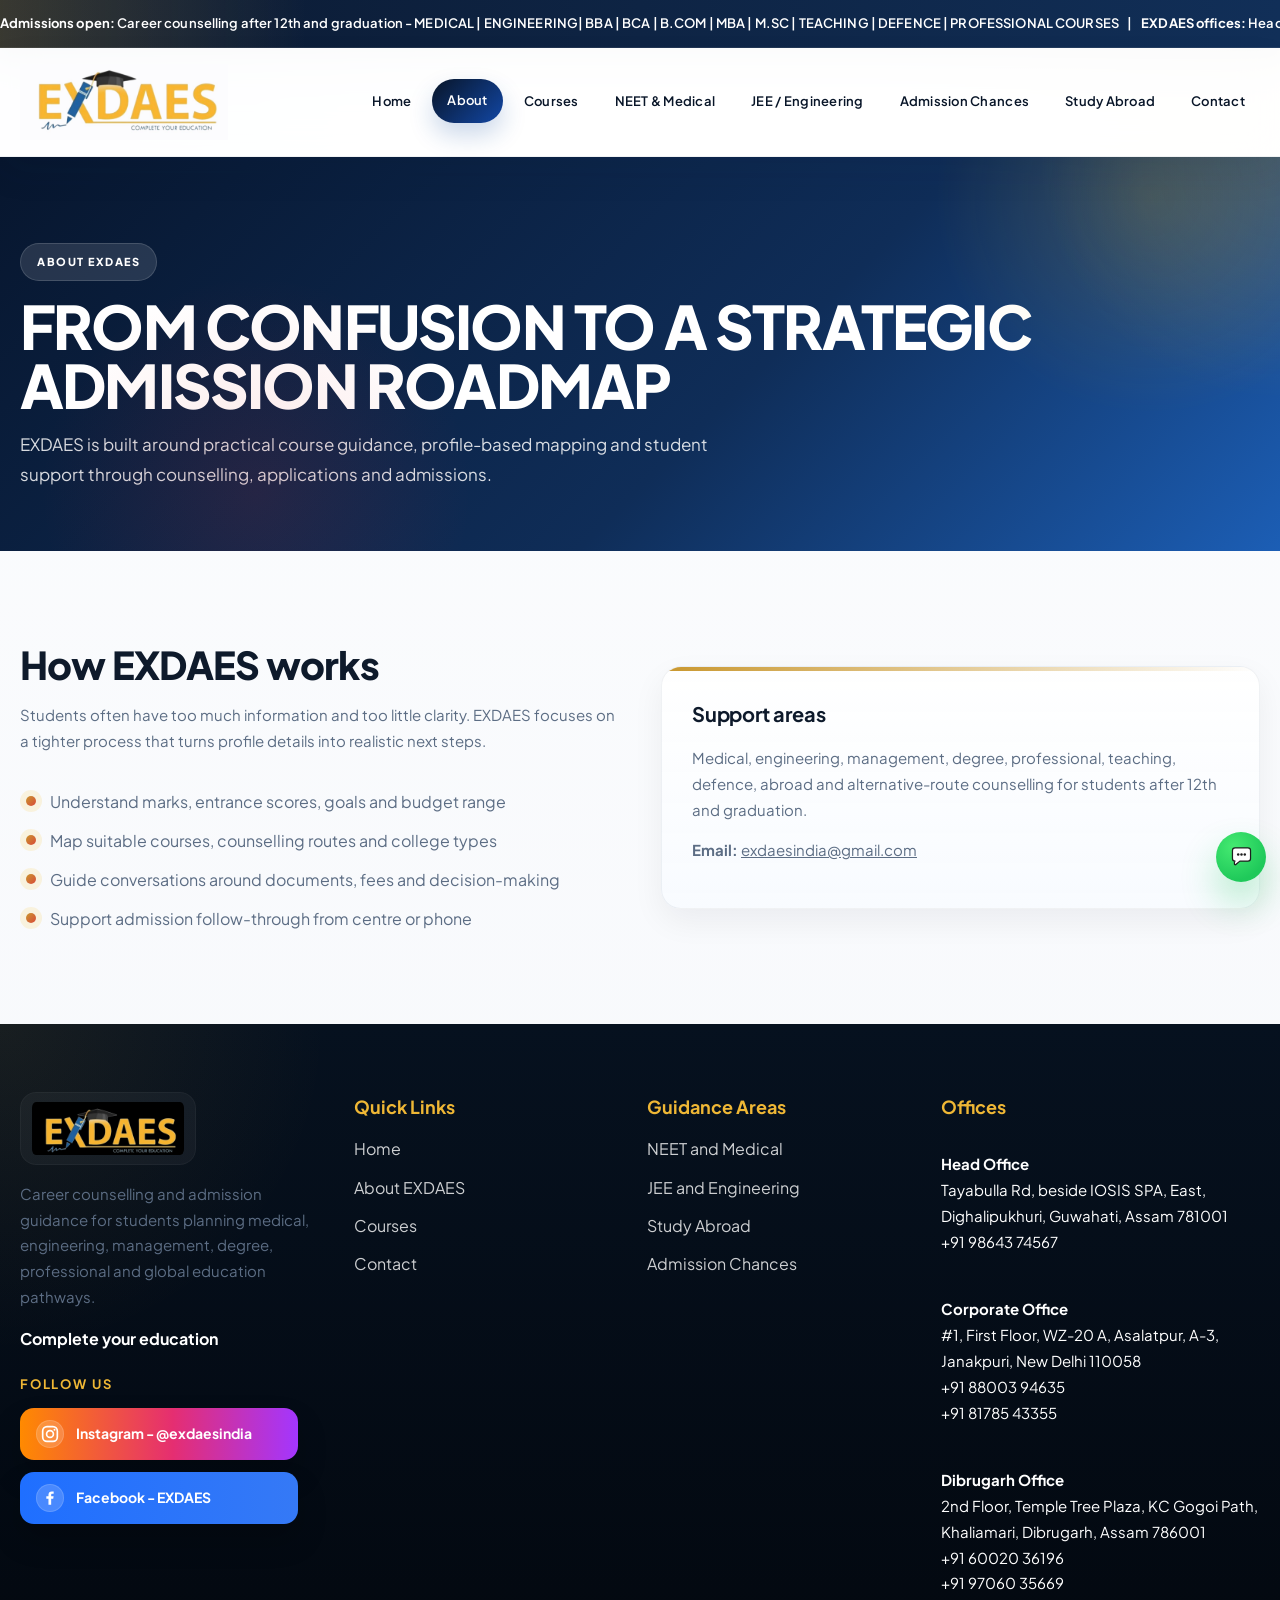
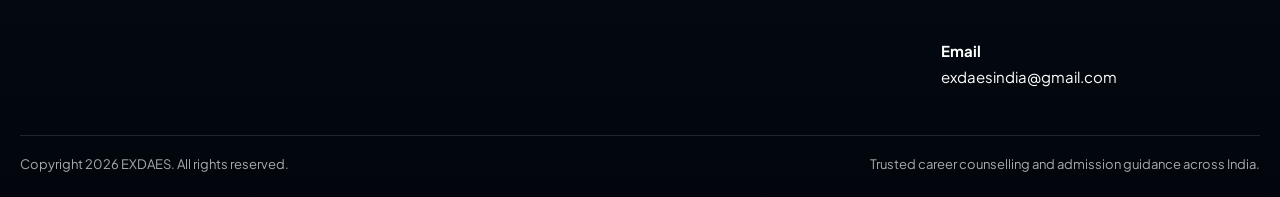
==== commit 1185360a: "Add files via upload" ====
--- a/about/index.html
+++ b/about/index.html
@@ -1,5 +1,5 @@
-﻿<!doctype html>
-<html lang="en">
+﻿<!doctype html>
+<html lang="en">
 <head>
   <script async src="https://www.googletagmanager.com/gtag/js?id=G-2EB9FW8J4J"></script>
   <script>
@@ -10,9 +10,9 @@
     gtag('config', 'G-2EB9FW8J4J');
   </script>
   <meta charset="utf-8">
-  <meta name="viewport" content="width=device-width, initial-scale=1">
+  <meta name="viewport" content="width=device-width, initial-scale=1">
   <title>About EXDAES | Counselling Approach and Office Support</title>
-  <meta name="description" content="Learn about EXDAES, its counselling approach, support areas, and office presence across Delhi Office and North East Office.">
+  <meta name="description" content="Learn about EXDAES, its counselling approach, support areas, and office presence across Head Office, Corporate Office and Dibrugarh Office.">
   <meta name="theme-color" content="#0b2343">
   <meta property="og:site_name" content="EXDAES">
   <meta property="og:type" content="website">
@@ -21,17 +21,48 @@
   <meta property="og:image" content="../assets/images/exdaes-logo-black.jpeg">
   <meta name="twitter:card" content="summary_large_image">
   <link rel="stylesheet" href="../assets/css/style.css">
-</head>
-<body>
-  <div class="admission-strip"><div class="container"><span><strong>Admissions open:</strong> Career counselling after 12th and graduation - Medical | Engineering | BBA | BCA | B.Com | MBA | M.Sc | Teaching | Defence | Professional Courses &nbsp;&nbsp; | &nbsp;&nbsp; <strong>EXDAES offices:</strong> Delhi Office and North East Office - choose your preferred counselling office &nbsp;&nbsp; | &nbsp;&nbsp; <strong>Admissions open:</strong> Career counselling after 12th and graduation - Medical | Engineering | BBA | BCA | B.Com | MBA | M.Sc | Teaching | Defence | Professional Courses &nbsp;&nbsp; | &nbsp;&nbsp; <strong>EXDAES offices:</strong> Delhi Office and North East Office - choose your preferred counselling office</span></div></div>
-  <header class="site-header"><nav class="container nav"><a class="brand" href="../index.html"><img src="../assets/images/exdaes-logo-white.jpeg" alt="EXDAES logo"></a><button class="nav-toggle" type="button" aria-label="Open menu"><span></span></button><div class="nav-links"><a href="../index.html">Home</a><a class="active" href="../about/index.html">About</a><a href="../courses/index.html">Courses</a><a href="../neet-counselling/index.html">NEET & Medical</a><a href="../mbbs-bds-admission/index.html">JEE / Engineering</a><a href="../college-predictor/index.html">Admission Chances</a><a href="../study-abroad/index.html">Study Abroad</a><a href="../contact/index.html">Contact</a></div></nav></header>
-  <main><section class="page-hero"><div class="container"><span class="eyebrow">About EXDAES</span>
-	<h1>FROM CONFUSION TO A STRATEGIC ADMISSION ROADMAP</h1>
-	<p>EXDAES is built around practical course guidance, profile-based mapping and student support through counselling, applications and admissions.</p>
-  </div></section><section class="section"><div class="container grid-2"><div><div class="section-title"><h2>How EXDAES works</h2><p>Students often have too much information and too little clarity. EXDAES focuses on a tighter process that turns profile details into realistic next steps.</p></div><ul class="check-list"><li>Understand marks, entrance scores, goals and budget range</li><li>Map suitable courses, counselling routes and college types</li><li>Guide conversations around documents, fees and decision-making</li><li>Support admission follow-through from centre or phone</li></ul></div><div class="service-card"><h3>Support areas</h3><p>Medical, engineering, management, degree, professional, teaching, defence, abroad and alternative-route counselling for students after 12th and graduation.</p><p><strong>Email:</strong> <a href="mailto:exdaesindia@gmail.com">exdaesindia@gmail.com</a></p></div></div></section></main>
-  <footer class="site-footer"><div class="container footer-grid"><div><img class="footer-logo" src="../assets/images/exdaes-logo-black.jpeg" alt="EXDAES logo"><p class="footer-kicker">Career counselling and admission guidance for students planning medical, engineering, management, degree, professional and global education pathways.</p><p class="footer-label">Complete your education</p><div class="footer-social"><p class="footer-social-title">Follow Us</p><a class="social-pill social-pill-instagram" href="https://www.instagram.com/exdaesindia/" target="_blank" rel="noopener"><span class="social-icon" aria-hidden="true"><svg viewBox="0 0 24 24" fill="none"><rect x="3.2" y="3.2" width="17.6" height="17.6" rx="5.2" stroke="currentColor" stroke-width="2"></rect><circle cx="12" cy="12" r="4.1" stroke="currentColor" stroke-width="2"></circle><circle cx="17.4" cy="6.8" r="1.2" fill="currentColor"></circle></svg></span><span>Instagram - @exdaesindia</span></a><a class="social-pill social-pill-facebook" href="https://www.facebook.com/GuwahatiEducation" target="_blank" rel="noopener"><span class="social-icon" aria-hidden="true"><svg viewBox="0 0 24 24" fill="none"><path d="M13.4 20V12.8H15.9L16.3 10H13.4V8.2C13.4 7.39 13.67 6.84 14.83 6.84H16.4V4.3C15.63 4.18 14.86 4.12 14.08 4.12C11.76 4.12 10.16 5.54 10.16 8.16V10H7.6V12.8H10.16V20H13.4Z" fill="currentColor"></path></svg></span><span>Facebook - EXDAES</span></a></div></div><div><h3>Quick Links</h3><div class="footer-links"><a href="../index.html">Home</a><a href="../about/index.html">About EXDAES</a><a href="../courses/index.html">Courses</a><a href="../contact/index.html">Contact</a></div></div><div><h3>Courses</h3><div class="footer-links"><a href="../neet-counselling/index.html">NEET & Medical</a><a href="../mbbs-bds-admission/index.html">JEE and Engineering</a><a href="../study-abroad/index.html">Study Abroad</a><a href="../college-predictor/index.html">Admission Chances</a></div></div><div><h3>Centres</h3><div class="center-list"><p><strong>Delhi Office</strong><br><a href="https://www.google.com/maps/place/EXDAES/@28.6214519,77.0755666,17z/data=!3m1!4b1!4m6!3m5!1s0x390d05ebf34322a7:0x1da1186b16d2d186!8m2!3d28.6214472!4d77.0781415!16s%2Fg%2F11z5b2ckcf?entry=ttu&g_ep=EgoyMDI2MDQyOC4wIKXMDSoASAFQAw%3D%3D" target="_blank" rel="noopener">#1, First Floor, WZ-20 A, Asalatpur, A-3, Janakpuri, New Delhi 110058</a></p><p><strong>North East Office</strong><br><a href="https://www.google.com/maps/place/EXDAES/@26.1866912,91.7498174,17z/data=!3m1!4b1!4m6!3m5!1s0x375a5bf597578f25:0xd3f91803e41c8bf5!8m2!3d26.1866864!4d91.7523923!16s%2Fg%2F11nhb2zx7y?entry=ttu&g_ep=EgoyMDI2MDQyOC4wIKXMDSoASAFQAw%3D%3D" target="_blank" rel="noopener">Tayabulla Rd, beside IOSIS SPA, East, Dighalipukhuri, Guwahati, Assam 781001</a></p><p><strong>Delhi:</strong> +91 88003 94635, +91 81785 43355<br><strong>North East:</strong> +91 98643 74567<br><a href="mailto:exdaesindia@gmail.com">exdaesindia@gmail.com</a></p></div></div></div><div class="container copyright"><span>Copyright 2026 EXDAES. All rights reserved.</span><span>Trusted career counselling and admission guidance across India.</span></div></footer>
-  <a class="whatsapp-float" href="https://wa.me/918800394635?text=Hi%2C%20I%20want%20to%20know%20more%20about%20EXDAES." target="_blank" rel="noopener" aria-label="Chat on WhatsApp"><span></span></a><script src="../assets/js/main.js"></script>
-</body>
-</html>
-
-
+</head>
+<body>
+  <div class="admission-strip"><div class="container"><span><strong>Admissions open:</strong> Career counselling after 12th and graduation - MEDICAL | ENGINEERING| BBA | BCA | B.COM | MBA | M.SC | TEACHING | DEFENCE | PROFESSIONAL COURSES &nbsp;&nbsp; | &nbsp;&nbsp; <strong>EXDAES offices:</strong> Head Office, Corporate Office and Dibrugarh Office - choose your preferred counselling office &nbsp;&nbsp; | &nbsp;&nbsp; <strong>Admissions open:</strong> Career counselling after 12th and graduation - MEDICAL | ENGINEERING | BBA | BCA | B.COM | MBA | M.SC | TEACHING | DEFENCE | PROFESSIONAL COURSES &nbsp;&nbsp; | &nbsp;&nbsp; <strong>EXDAES offices:</strong> Head Office, Corporate Office and Dibrugarh Office - choose your preferred counselling office</span></div></div>
+  <header class="site-header"><nav class="container nav"><a class="brand" href="../index.html"><img src="../assets/images/exdaes-logo-white.jpeg" alt="EXDAES logo"></a><button class="nav-toggle" type="button" aria-label="Open menu"><span></span></button><div class="nav-links"><a href="../index.html">Home</a><a class="active" href="../about/index.html">About</a><a href="../courses/index.html">Courses</a><a href="../neet-counselling/index.html">NEET & Medical</a><a href="../mbbs-bds-admission/index.html">JEE / Engineering</a><a href="../college-predictor/index.html">Admission Chances</a><a href="../study-abroad/index.html">Study Abroad</a><a href="../contact/index.html">Contact</a></div></nav></header>
+  <main><section class="page-hero"><div class="container"><span class="eyebrow">About EXDAES</span>
+	<h1>FROM CONFUSION TO A STRATEGIC ADMISSION ROADMAP</h1>
+	<p>EXDAES is built around practical course guidance, profile-based mapping and student support through counselling, applications and admissions.</p>
+  </div></section><section class="section"><div class="container grid-2"><div><div class="section-title"><h2>How EXDAES works</h2><p>Students often have too much information and too little clarity. EXDAES focuses on a tighter process that turns profile details into realistic next steps.</p></div><ul class="check-list"><li>Understand marks, entrance scores, goals and budget range</li><li>Map suitable courses, counselling routes and college types</li><li>Guide conversations around documents, fees and decision-making</li><li>Support admission follow-through from centre or phone</li></ul></div><div class="service-card"><h3>Support areas</h3><p>Medical, engineering, management, degree, professional, teaching, defence, abroad and alternative-route counselling for students after 12th and graduation.</p><p><strong>Email:</strong> <a href="mailto:exdaesindia@gmail.com">exdaesindia@gmail.com</a></p></div></div></section></main>
+  <footer class="site-footer">
+    <div class="container footer-grid">
+      <div>
+        <img class="footer-logo" src="../assets/images/exdaes-logo-black.jpeg" alt="EXDAES logo">
+        <p class="footer-kicker">Career counselling and admission guidance for students planning medical, engineering, management, degree, professional and global education pathways.</p>
+        <p class="footer-label">Complete your education</p>
+        <div class="footer-social">
+          <p class="footer-social-title">Follow Us</p>
+          <a class="social-pill social-pill-instagram" href="https://www.instagram.com/exdaesindia/" target="_blank" rel="noopener"><span class="social-icon" aria-hidden="true"><svg viewBox="0 0 24 24" fill="none"><rect x="3.2" y="3.2" width="17.6" height="17.6" rx="5.2" stroke="currentColor" stroke-width="2"></rect><circle cx="12" cy="12" r="4.1" stroke="currentColor" stroke-width="2"></circle><circle cx="17.4" cy="6.8" r="1.2" fill="currentColor"></circle></svg></span><span>Instagram - @exdaesindia</span></a>
+          <a class="social-pill social-pill-facebook" href="https://www.facebook.com/GuwahatiEducation" target="_blank" rel="noopener"><span class="social-icon" aria-hidden="true"><svg viewBox="0 0 24 24" fill="none"><path d="M13.4 20V12.8H15.9L16.3 10H13.4V8.2C13.4 7.39 13.67 6.84 14.83 6.84H16.4V4.3C15.63 4.18 14.86 4.12 14.08 4.12C11.76 4.12 10.16 5.54 10.16 8.16V10H7.6V12.8H10.16V20H13.4Z" fill="currentColor"></path></svg></span><span>Facebook - EXDAES</span></a>
+        </div>
+      </div>
+      <div>
+        <h3>Quick Links</h3>
+        <div class="footer-links"><a href="../index.html">Home</a><a href="../about/index.html">About EXDAES</a><a href="../courses/index.html">Courses</a><a href="../contact/index.html">Contact</a></div>
+      </div>
+      <div>
+        <h3>Guidance Areas</h3>
+        <div class="footer-links"><a href="../neet-counselling/index.html">NEET and Medical</a><a href="../mbbs-bds-admission/index.html">JEE and Engineering</a><a href="../study-abroad/index.html">Study Abroad</a><a href="../college-predictor/index.html">Admission Chances</a></div>
+      </div>
+      <div>
+        <h3>Offices</h3>
+        <div class="center-list">
+          <p><strong>Head Office</strong><br><a href="https://www.google.com/maps/place/EXDAES/@26.1866912,91.7498174,17z" target="_blank" rel="noopener">Tayabulla Rd, beside IOSIS SPA, East, Dighalipukhuri, Guwahati, Assam 781001</a><br><a href="tel:+919864374567">+91 98643 74567</a></p>
+          <p><strong>Corporate Office</strong><br><a href="https://www.google.com/maps/place/EXDAES/@28.6214519,77.0755666,17z" target="_blank" rel="noopener">#1, First Floor, WZ-20 A, Asalatpur, A-3, Janakpuri, New Delhi 110058</a><br><a href="tel:+918800394635">+91 88003 94635</a><br><a href="tel:+918178543355">+91 81785 43355</a></p>
+          <p><strong>Dibrugarh Office</strong><br><a href="https://www.google.com/maps/search/2nd+Floor,+Temple+Tree+Plaza,+KC+Gogoi+Path,+Khaliamari,+Dibrugarh,+Assam+786001" target="_blank" rel="noopener">2nd Floor, Temple Tree Plaza, KC Gogoi Path, Khaliamari, Dibrugarh, Assam 786001</a><br><a href="tel:+916002036196">+91 60020 36196</a><br><a href="tel:+919706035669">+91 97060 35669</a></p>
+          <p><strong>Email</strong><br><a href="mailto:exdaesindia@gmail.com">exdaesindia@gmail.com</a></p>
+        </div>
+      </div>
+    </div>
+    <div class="container copyright"><span>Copyright 2026 EXDAES. All rights reserved.</span><span>Trusted career counselling and admission guidance across India.</span></div>
+  </footer>
+  <a class="whatsapp-float" href="https://wa.me/919864374567?text=Hi%2C%20I%20want%20to%20know%20more%20about%20EXDAES." target="_blank" rel="noopener" aria-label="Chat on WhatsApp"><span></span></a><script src="../assets/js/main.js"></script>
+</body>
+</html>
+
+
--- a/assets/css/style.css
+++ b/assets/css/style.css
@@ -1,55 +1,65 @@
-@import url("https://fonts.googleapis.com/css2?family=Montserrat:wght@500;600;700;800&family=Inter:wght@400;500;600;700&display=swap");
-
+@import url("https://fonts.googleapis.com/css2?family=Plus+Jakarta+Sans:ital,wght@0,400;0,500;0,600;0,700;0,800;1,400;1,500&display=swap");
+
 :root {
-  --bg: #f3f6fc;
+  --bg: #f5f7fb;
   --surface: #ffffff;
-  --surface-alt: #ebf1fb;
-  --surface-soft: #fbfdff;
-  --text: #112746;
-  --muted: #5d6f89;
-  --line: #d6e0ef;
-  --primary: #144f9f;
-  --primary-dark: #0b2343;
-  --primary-soft: #e5efff;
-  --accent: #efb735;
-  --accent-deep: #d69814;
-  --danger: #df5a45;
-  --danger-deep: #b1181d;
-  --success: #21a65d;
-  --footer: #08111f;
-  --shadow: 0 28px 70px rgba(7, 26, 58, 0.14);
-  --shadow-soft: 0 18px 38px rgba(13, 37, 78, 0.08);
-  --radius: 28px;
-  --radius-sm: 16px;
-}
-
-* {
-  box-sizing: border-box;
-}
-
-html {
-  scroll-behavior: smooth;
-}
-
+  --surface-alt: #eef2f8;
+  --surface-soft: #fbfcfe;
+  --text: #0e1a2b;
+  --muted: #5c6d84;
+  --line: #dfe6f0;
+  --primary: #1247a5;
+  --primary-dark: #081528;
+  --primary-soft: #e8f0ff;
+  --accent: #c9972e;
+  --accent-deep: #a67c1f;
+  --accent-light: #f7efd9;
+  --danger: #d94a38;
+  --danger-deep: #a8161c;
+  --success: #1a9d57;
+  --footer: #060d18;
+  --shadow: 0 24px 60px rgba(8, 21, 40, 0.1);
+  --shadow-soft: 0 12px 32px rgba(8, 21, 40, 0.06);
+  --shadow-card: 0 1px 2px rgba(8, 21, 40, 0.04), 0 8px 24px rgba(8, 21, 40, 0.06);
+  --radius: 20px;
+  --radius-sm: 12px;
+  --radius-lg: 28px;
+  --font-body: "Plus Jakarta Sans", system-ui, -apple-system, "Segoe UI", sans-serif;
+  --font-display: "Plus Jakarta Sans", system-ui, sans-serif;
+}
+
+* {
+  box-sizing: border-box;
+}
+
+html {
+  scroll-behavior: smooth;
+}
+
 body {
   margin: 0;
-  font-family: "Inter", sans-serif;
+  font-family: var(--font-body);
+  font-size: 16px;
+  line-height: 1.65;
   color: var(--text);
-  background:
-    radial-gradient(circle at top left, rgba(20, 79, 159, 0.08), transparent 22%),
-    radial-gradient(circle at 100% 10%, rgba(239, 183, 53, 0.08), transparent 18%),
-    linear-gradient(180deg, #fbfdff 0%, var(--bg) 100%);
-}
-
-img {
-  max-width: 100%;
-  display: block;
-}
-
-a {
-  color: inherit;
-}
-
+  -webkit-font-smoothing: antialiased;
+  -moz-osx-font-smoothing: grayscale;
+  text-rendering: optimizeLegibility;
+  background:
+    radial-gradient(circle at top left, rgba(18, 71, 165, 0.05), transparent 24%),
+    radial-gradient(circle at 100% 8%, rgba(201, 151, 46, 0.05), transparent 20%),
+    linear-gradient(180deg, #fcfdfe 0%, var(--bg) 100%);
+}
+
+img {
+  max-width: 100%;
+  display: block;
+}
+
+a {
+  color: inherit;
+}
+
 .container {
   width: min(1240px, calc(100% - 36px));
   margin: 0 auto;
@@ -67,7 +77,7 @@
   border-bottom: 1px solid rgba(255, 255, 255, 0.08);
   box-shadow: 0 12px 24px rgba(6, 17, 36, 0.18);
 }
-
+
 .admission-strip .container {
   display: flex;
   width: max-content;
@@ -76,12 +86,12 @@
   white-space: nowrap;
   animation: ticker 48s linear infinite;
 }
-
-@keyframes ticker {
-  from { transform: translateX(0); }
-  to { transform: translateX(-50%); }
-}
-
+
+@keyframes ticker {
+  from { transform: translateX(0); }
+  to { transform: translateX(-50%); }
+}
+
 .site-header {
   position: sticky;
   top: 0;
@@ -99,26 +109,26 @@
   gap: 24px;
   padding: 16px 0;
 }
-
-.brand {
-  flex-shrink: 0;
-}
-
-.brand img {
-  width: 208px;
-  height: auto;
-}
-
-.nav-links {
-  display: flex;
-  align-items: center;
-  gap: 6px;
-}
-
+
+.brand {
+  flex-shrink: 0;
+}
+
+.brand img {
+  width: 208px;
+  height: auto;
+}
+
+.nav-links {
+  display: flex;
+  align-items: center;
+  gap: 6px;
+}
+
 .nav-links a {
   text-decoration: none;
   color: var(--primary-dark);
-  font-family: "Montserrat", sans-serif;
+  font-family: "Plus Jakarta Sans", sans-serif;
   font-size: 13px;
   font-weight: 600;
   letter-spacing: 0.02em;
@@ -134,52 +144,52 @@
   box-shadow: 0 12px 24px rgba(20, 79, 159, 0.22);
   transform: translateY(-1px);
 }
-
-.nav-toggle {
-  display: none;
-  width: 48px;
-  height: 48px;
-  border: 0;
-  border-radius: 14px;
-  background: var(--primary-soft);
-  cursor: pointer;
-  position: relative;
-}
-
-.nav-toggle span,
-.nav-toggle::before,
-.nav-toggle::after {
-  content: "";
-  position: absolute;
-  left: 13px;
-  width: 22px;
-  height: 2px;
-  background: var(--primary-dark);
-  border-radius: 999px;
-  transition: 0.2s ease;
-}
-
-.nav-toggle span { top: 23px; }
-.nav-toggle::before { top: 16px; }
-.nav-toggle::after { top: 30px; }
-
-.hero,
-.page-hero {
-  position: relative;
-  overflow: hidden;
-}
-
-.hero::before,
-.page-hero::before {
-  content: "";
-  position: absolute;
-  inset: 0;
-  background:
-    radial-gradient(circle at 90% 10%, rgba(244, 180, 0, 0.16), transparent 18%),
-    radial-gradient(circle at 20% 85%, rgba(219, 43, 48, 0.12), transparent 20%);
-  pointer-events: none;
-}
-
+
+.nav-toggle {
+  display: none;
+  width: 48px;
+  height: 48px;
+  border: 0;
+  border-radius: 14px;
+  background: var(--primary-soft);
+  cursor: pointer;
+  position: relative;
+}
+
+.nav-toggle span,
+.nav-toggle::before,
+.nav-toggle::after {
+  content: "";
+  position: absolute;
+  left: 13px;
+  width: 22px;
+  height: 2px;
+  background: var(--primary-dark);
+  border-radius: 999px;
+  transition: 0.2s ease;
+}
+
+.nav-toggle span { top: 23px; }
+.nav-toggle::before { top: 16px; }
+.nav-toggle::after { top: 30px; }
+
+.hero,
+.page-hero {
+  position: relative;
+  overflow: hidden;
+}
+
+.hero::before,
+.page-hero::before {
+  content: "";
+  position: absolute;
+  inset: 0;
+  background:
+    radial-gradient(circle at 90% 10%, rgba(244, 180, 0, 0.16), transparent 18%),
+    radial-gradient(circle at 20% 85%, rgba(219, 43, 48, 0.12), transparent 20%);
+  pointer-events: none;
+}
+
 .hero {
   padding: 104px 0 88px;
   background:
@@ -188,7 +198,7 @@
     linear-gradient(135deg, #07162e, #0f2d58 44%, #144f9f 78%, #2b6fc8);
   color: #fff;
 }
-
+
 .hero-layout,
 .split-panel,
 .grid-2 {
@@ -205,39 +215,39 @@
     radial-gradient(circle at top right, rgba(239, 183, 53, 0.18), transparent 18%),
     linear-gradient(135deg, #07162e, #0f2d58 58%, #1c5eb5);
 }
-
+
 .eyebrow {
-  display: inline-flex;
-  align-items: center;
-  gap: 10px;
-  margin-bottom: 16px;
-  padding: 9px 16px;
-  border-radius: 999px;
+  display: inline-flex;
+  align-items: center;
+  gap: 10px;
+  margin-bottom: 16px;
+  padding: 9px 16px;
+  border-radius: 999px;
   background: rgba(255, 255, 255, 0.12);
   border: 1px solid rgba(255, 255, 255, 0.14);
-  color: #fff;
-  font-family: "Montserrat", sans-serif;
-  font-size: 11px;
-  font-weight: 800;
-  text-transform: uppercase;
-  letter-spacing: 0.14em;
-}
-
+  color: #fff;
+  font-family: "Plus Jakarta Sans", sans-serif;
+  font-size: 11px;
+  font-weight: 800;
+  text-transform: uppercase;
+  letter-spacing: 0.14em;
+}
+
 .hero h1,
 .page-hero h1 {
   margin: 0 0 16px;
-  font-family: "Montserrat", sans-serif;
+  font-family: "Plus Jakarta Sans", sans-serif;
   font-size: clamp(38px, 4.8vw, 60px);
   line-height: 0.98;
   letter-spacing: -0.03em;
   font-weight: 800;
 }
-
-.hero-highlight {
-  color: var(--accent);
-}
-
-
+
+.hero-highlight {
+  color: var(--accent);
+}
+
+
 .hero p,
 .page-hero p {
   margin: 0;
@@ -246,28 +256,28 @@
   font-size: 17px;
   line-height: 1.72;
 }
-
-.hero-layout > div:first-child > * {
-  animation: fadeUp 0.7s ease both;
-}
-
-.hero-layout > div:first-child > *:nth-child(2) { animation-delay: 0.08s; }
-.hero-layout > div:first-child > *:nth-child(3) { animation-delay: 0.16s; }
-.hero-layout > div:first-child > *:nth-child(4) { animation-delay: 0.24s; }
-
-.hero-card,
-.image-card,
-.form-panel,
-.service-card,
-.resource-card,
-.step-card,
-.stat-card,
-.center-card {
-  background: var(--surface);
-  border-radius: var(--radius);
-  box-shadow: var(--shadow-soft);
-}
-
+
+.hero-layout > div:first-child > * {
+  animation: fadeUp 0.7s ease both;
+}
+
+.hero-layout > div:first-child > *:nth-child(2) { animation-delay: 0.08s; }
+.hero-layout > div:first-child > *:nth-child(3) { animation-delay: 0.16s; }
+.hero-layout > div:first-child > *:nth-child(4) { animation-delay: 0.24s; }
+
+.hero-card,
+.image-card,
+.form-panel,
+.service-card,
+.resource-card,
+.step-card,
+.stat-card,
+.center-card {
+  background: var(--surface);
+  border-radius: var(--radius);
+  box-shadow: var(--shadow-soft);
+}
+
 .hero-card {
   padding: 34px;
   color: var(--text);
@@ -279,89 +289,89 @@
   border: 1px solid rgba(20, 79, 159, 0.08);
   animation: floatIn 0.75s ease both 0.18s;
 }
-
+
 .hero-card::after {
-  content: "";
-  position: absolute;
-  inset: auto -40px -40px auto;
+  content: "";
+  position: absolute;
+  inset: auto -40px -40px auto;
   width: 220px;
   height: 220px;
   border-radius: 50%;
   background: radial-gradient(circle, rgba(239, 183, 53, 0.2), transparent 70%);
 }
-
-.hero-card h2,
-.form-panel h2,
-.section-title h2,
-.service-card h3,
-.resource-card h3,
-.step-card h3,
-.center-card h3,
-.stat-card h3 {
-  margin: 0 0 10px;
-  font-family: "Montserrat", sans-serif;
-}
-
-.hero-card h2,
-.section-title h2 {
-  font-size: clamp(28px, 3vw, 40px);
-  letter-spacing: -0.02em;
-  font-weight: 800;
-  line-height: 1.15;
-}
-
-.hero-card h3,
-.service-card h3,
-.resource-card h3,
-.step-card h3,
-.center-card h3,
-.stat-card h3 {
-  font-size: 20px;
-  letter-spacing: -0.01em;
-  font-weight: 700;
-}
-
-.hero-points,
-.check-list,
-.stats-list,
-.footer-links,
-.center-list,
-.pill-list {
-  display: grid;
-  gap: 12px;
-}
-
-.hero-points,
-.check-list,
-.pill-list {
-  padding: 0;
-  margin: 22px 0 0;
-  list-style: none;
-}
-
-.hero-points li,
-.check-list li,
-.pill-list li {
-  position: relative;
-  padding-left: 30px;
-  color: var(--muted);
-  line-height: 1.7;
-}
-
-.hero-points li::before,
-.check-list li::before,
-.pill-list li::before {
-  content: "";
-  position: absolute;
-  left: 6px;
-  top: 8px;
-  width: 10px;
-  height: 10px;
-  border-radius: 50%;
-  background: linear-gradient(135deg, var(--accent), var(--danger));
-  box-shadow: 0 0 0 6px rgba(244, 180, 0, 0.12);
-}
-
+
+.hero-card h2,
+.form-panel h2,
+.section-title h2,
+.service-card h3,
+.resource-card h3,
+.step-card h3,
+.center-card h3,
+.stat-card h3 {
+  margin: 0 0 10px;
+  font-family: "Plus Jakarta Sans", sans-serif;
+}
+
+.hero-card h2,
+.section-title h2 {
+  font-size: clamp(28px, 3vw, 40px);
+  letter-spacing: -0.02em;
+  font-weight: 800;
+  line-height: 1.15;
+}
+
+.hero-card h3,
+.service-card h3,
+.resource-card h3,
+.step-card h3,
+.center-card h3,
+.stat-card h3 {
+  font-size: 20px;
+  letter-spacing: -0.01em;
+  font-weight: 700;
+}
+
+.hero-points,
+.check-list,
+.stats-list,
+.footer-links,
+.center-list,
+.pill-list {
+  display: grid;
+  gap: 12px;
+}
+
+.hero-points,
+.check-list,
+.pill-list {
+  padding: 0;
+  margin: 22px 0 0;
+  list-style: none;
+}
+
+.hero-points li,
+.check-list li,
+.pill-list li {
+  position: relative;
+  padding-left: 30px;
+  color: var(--muted);
+  line-height: 1.7;
+}
+
+.hero-points li::before,
+.check-list li::before,
+.pill-list li::before {
+  content: "";
+  position: absolute;
+  left: 6px;
+  top: 8px;
+  width: 10px;
+  height: 10px;
+  border-radius: 50%;
+  background: linear-gradient(135deg, var(--accent), var(--danger));
+  box-shadow: 0 0 0 6px rgba(244, 180, 0, 0.12);
+}
+
 .section {
   padding: 92px 0;
 }
@@ -371,28 +381,28 @@
     radial-gradient(circle at top left, rgba(20, 79, 159, 0.06), transparent 18%),
     linear-gradient(180deg, rgba(20, 79, 159, 0.04), rgba(20, 79, 159, 0.018));
 }
-
+
 .section-title {
   margin-bottom: 34px;
 }
-
-.section-title.center {
-  text-align: center;
-}
-
-.section-title p,
-.service-card p,
-.resource-card p,
-.step-card p,
-.footer-kicker,
-.center-list p,
-.stat-card p,
-.form-note {
-  color: var(--muted);
-  line-height: 1.72;
-  font-size: 15px;
-}
-
+
+.section-title.center {
+  text-align: center;
+}
+
+.section-title p,
+.service-card p,
+.resource-card p,
+.step-card p,
+.footer-kicker,
+.center-list p,
+.stat-card p,
+.form-note {
+  color: var(--muted);
+  line-height: 1.72;
+  font-size: 15px;
+}
+
 .grid-3 {
   display: grid;
   grid-template-columns: repeat(3, minmax(0, 1fr));
@@ -404,7 +414,7 @@
   grid-template-columns: repeat(4, minmax(0, 1fr));
   gap: 26px;
 }
-
+
 .service-card,
 .resource-card,
 .step-card,
@@ -450,44 +460,44 @@
 .service-grid-wide .service-card .btn {
   margin-top: 18px;
 }
-
+
 .icon-badge {
   width: 56px;
   height: 56px;
-  display: grid;
-  place-items: center;
-  margin-bottom: 16px;
+  display: grid;
+  place-items: center;
+  margin-bottom: 16px;
   border-radius: 18px;
   background: linear-gradient(135deg, #eff5ff, #f8fbff);
   color: var(--primary-dark);
-  font-family: "Montserrat", sans-serif;
+  font-family: "Plus Jakarta Sans", sans-serif;
   font-weight: 800;
   box-shadow: inset 0 0 0 1px rgba(20, 79, 159, 0.08);
 }
-
-.btn,
-button.btn,
-input,
-select,
-textarea {
-  font: inherit;
-}
-
+
+.btn,
+button.btn,
+input,
+select,
+textarea {
+  font: inherit;
+}
+
 .btn {
-  display: inline-flex;
-  align-items: center;
-  justify-content: center;
-  gap: 8px;
+  display: inline-flex;
+  align-items: center;
+  justify-content: center;
+  gap: 8px;
   min-height: 54px;
   padding: 13px 24px;
   border-radius: 999px;
   text-decoration: none;
-  font-family: "Montserrat", sans-serif;
+  font-family: "Plus Jakarta Sans", sans-serif;
   font-weight: 700;
   letter-spacing: 0.01em;
   transition: transform 0.2s ease, background 0.2s ease, box-shadow 0.2s ease, color 0.2s ease;
 }
-
+
 .btn:hover {
   transform: translateY(-3px);
 }
@@ -497,7 +507,7 @@
   color: #14243d;
   box-shadow: 0 18px 32px rgba(239, 183, 53, 0.28);
 }
-
+
 .btn-primary:hover {
   background: linear-gradient(135deg, var(--accent-deep), #f0bf47);
 }
@@ -514,70 +524,70 @@
   color: #fff;
   backdrop-filter: blur(10px);
 }
-
+
 .cta-row {
-  display: flex;
-  flex-wrap: wrap;
-  gap: 12px;
+  display: flex;
+  flex-wrap: wrap;
+  gap: 12px;
   margin-top: 28px;
 }
-
-.stats-list,
-.stats-grid {
-  display: grid;
-  gap: 16px;
-}
-
-.stats-grid {
-  grid-template-columns: repeat(2, minmax(0, 1fr));
-}
-
+
+.stats-list,
+.stats-grid {
+  display: grid;
+  gap: 16px;
+}
+
+.stats-grid {
+  grid-template-columns: repeat(2, minmax(0, 1fr));
+}
+
 .stat-card {
   background:
     linear-gradient(135deg, rgba(20, 79, 159, 0.07), rgba(255, 255, 255, 0.98));
 }
-
-.number {
-  display: block;
-  margin-bottom: 10px;
-  font-family: "Montserrat", sans-serif;
-  font-size: 30px;
-  font-weight: 800;
-  color: var(--primary-dark);
-}
-
+
+.number {
+  display: block;
+  margin-bottom: 10px;
+  font-family: "Plus Jakarta Sans", sans-serif;
+  font-size: 30px;
+  font-weight: 800;
+  color: var(--primary-dark);
+}
+
 .form-panel {
   padding: 30px;
   background:
     linear-gradient(180deg, rgba(255, 255, 255, 1), rgba(247, 250, 255, 0.98));
   border: 1px solid rgba(11, 35, 67, 0.06);
 }
-
-.form-grid {
-  display: grid;
-  grid-template-columns: repeat(2, minmax(0, 1fr));
-  gap: 16px;
-}
-
-.field {
-  display: grid;
-  gap: 8px;
-}
-
-.field.full {
-  grid-column: 1 / -1;
-}
-
-[data-other-exam-field][hidden] {
-  display: none !important;
-}
-
-.field label {
-  font-size: 13px;
-  font-weight: 600;
-  color: var(--muted);
-}
-
+
+.form-grid {
+  display: grid;
+  grid-template-columns: repeat(2, minmax(0, 1fr));
+  gap: 16px;
+}
+
+.field {
+  display: grid;
+  gap: 8px;
+}
+
+.field.full {
+  grid-column: 1 / -1;
+}
+
+[data-other-exam-field][hidden] {
+  display: none !important;
+}
+
+.field label {
+  font-size: 13px;
+  font-weight: 600;
+  color: var(--muted);
+}
+
 .field input,
 .field select,
 .field textarea {
@@ -590,7 +600,7 @@
   color: var(--text);
   transition: border-color 0.2s ease, box-shadow 0.2s ease;
 }
-
+
 .field input:focus,
 .field select:focus,
 .field textarea:focus {
@@ -598,41 +608,41 @@
   border-color: rgba(20, 79, 159, 0.42);
   box-shadow: 0 0 0 5px rgba(20, 79, 159, 0.08);
 }
-
-.success-message {
-  display: none;
-  margin-top: 14px;
-  padding: 14px 16px;
-  border-radius: 14px;
-  background: #edf8ef;
-  color: #17693c;
-}
-
-.form-panel.is-success .success-message {
-  display: block;
-}
-
-.form-panel button.btn {
-  margin-top: 10px;
-}
-
-.image-card {
-  overflow: hidden;
-  padding: 22px;
-  background:
-    linear-gradient(135deg, rgba(244, 180, 0, 0.08), rgba(15, 78, 168, 0.08)),
-    var(--surface);
-  border: 1px solid rgba(15, 78, 168, 0.07);
-}
-
-.image-card img {
-  width: 100%;
-  height: 100%;
-  max-height: 520px;
-  object-fit: contain;
-  border-radius: 18px;
-}
-
+
+.success-message {
+  display: none;
+  margin-top: 14px;
+  padding: 14px 16px;
+  border-radius: 14px;
+  background: #edf8ef;
+  color: #17693c;
+}
+
+.form-panel.is-success .success-message {
+  display: block;
+}
+
+.form-panel button.btn {
+  margin-top: 10px;
+}
+
+.image-card {
+  overflow: hidden;
+  padding: 22px;
+  background:
+    linear-gradient(135deg, rgba(244, 180, 0, 0.08), rgba(15, 78, 168, 0.08)),
+    var(--surface);
+  border: 1px solid rgba(15, 78, 168, 0.07);
+}
+
+.image-card img {
+  width: 100%;
+  height: 100%;
+  max-height: 520px;
+  object-fit: contain;
+  border-radius: 18px;
+}
+
 .course-pills {
   display: flex;
   flex-wrap: wrap;
@@ -668,24 +678,24 @@
   background: var(--accent);
   box-shadow: 0 0 0 5px rgba(239, 183, 53, 0.14);
 }
-
-.course-pills span {
-  padding: 10px 14px;
-  border-radius: 999px;
-  background: rgba(255, 255, 255, 0.14);
-  color: #fff;
-  font-family: "Montserrat", sans-serif;
-  font-size: 12px;
-  font-weight: 700;
-  letter-spacing: 0.03em;
-}
-
-.course-groups {
-  display: grid;
-  grid-template-columns: repeat(2, minmax(0, 1fr));
-  gap: 24px;
-}
-
+
+.course-pills span {
+  padding: 10px 14px;
+  border-radius: 999px;
+  background: rgba(255, 255, 255, 0.14);
+  color: #fff;
+  font-family: "Plus Jakarta Sans", sans-serif;
+  font-size: 12px;
+  font-weight: 700;
+  letter-spacing: 0.03em;
+}
+
+.course-groups {
+  display: grid;
+  grid-template-columns: repeat(2, minmax(0, 1fr));
+  gap: 24px;
+}
+
 .course-group {
   padding: 30px;
   border-radius: 28px;
@@ -697,30 +707,30 @@
   position: relative;
   overflow: hidden;
 }
-
-.course-group-top {
-  display: flex;
-  align-items: flex-start;
-  justify-content: space-between;
-  gap: 16px;
-  margin-bottom: 18px;
-}
-
-.course-group h3 {
-  margin: 0 0 6px;
-  font-family: "Montserrat", sans-serif;
-  font-size: 34px;
-  font-weight: 700;
-  letter-spacing: -0.02em;
-  color: var(--primary-dark);
-}
-
-.course-group p {
-  margin: 0;
-  color: var(--muted);
-  font-size: 15px;
-}
-
+
+.course-group-top {
+  display: flex;
+  align-items: flex-start;
+  justify-content: space-between;
+  gap: 16px;
+  margin-bottom: 18px;
+}
+
+.course-group h3 {
+  margin: 0 0 6px;
+  font-family: "Plus Jakarta Sans", sans-serif;
+  font-size: 34px;
+  font-weight: 700;
+  letter-spacing: -0.02em;
+  color: var(--primary-dark);
+}
+
+.course-group p {
+  margin: 0;
+  color: var(--muted);
+  font-size: 15px;
+}
+
 .course-mark {
   flex-shrink: 0;
   width: 78px;
@@ -730,40 +740,40 @@
   border-radius: 22px;
   background: linear-gradient(135deg, #eff5ff, #fff7df);
   color: var(--primary-dark);
-  font-family: "Montserrat", sans-serif;
+  font-family: "Plus Jakarta Sans", sans-serif;
   font-size: 34px;
   font-weight: 800;
   line-height: 1;
   box-shadow: inset 0 0 0 1px rgba(20, 79, 159, 0.06);
 }
-
-.course-list {
-  margin: 0;
-  padding: 0;
-  list-style: none;
-  display: grid;
-  gap: 12px;
-}
-
-.course-list li {
-  position: relative;
-  padding-left: 18px;
-  color: var(--text);
-  font-size: 16px;
-  line-height: 1.55;
-}
-
-.course-list li::before {
-  content: "";
-  position: absolute;
-  left: 0;
-  top: 11px;
-  width: 8px;
-  height: 8px;
-  border-radius: 50%;
-  background: linear-gradient(135deg, var(--accent), var(--danger));
-}
-
+
+.course-list {
+  margin: 0;
+  padding: 0;
+  list-style: none;
+  display: grid;
+  gap: 12px;
+}
+
+.course-list li {
+  position: relative;
+  padding-left: 18px;
+  color: var(--text);
+  font-size: 16px;
+  line-height: 1.55;
+}
+
+.course-list li::before {
+  content: "";
+  position: absolute;
+  left: 0;
+  top: 11px;
+  width: 8px;
+  height: 8px;
+  border-radius: 50%;
+  background: linear-gradient(135deg, var(--accent), var(--danger));
+}
+
 .course-group:hover {
   transform: translateY(-8px);
   box-shadow: var(--shadow);
@@ -771,47 +781,47 @@
   background:
     linear-gradient(180deg, rgba(255, 255, 255, 1), rgba(242, 248, 255, 0.98));
 }
-
-
-.course-group:nth-child(1) .course-mark {
-  background: linear-gradient(135deg, #dce8ff, #eef4ff);
-  color: #1c4fb8;
-}
-
-.course-group:nth-child(2) .course-mark {
-  background: linear-gradient(135deg, #dff8ec, #eefdf5);
-  color: #117a4b;
-}
-
-.course-group:nth-child(3) .course-mark {
-  background: linear-gradient(135deg, #efe4ff, #f7f1ff);
-  color: #6d3fc2;
-}
-
-.course-group:nth-child(4) .course-mark {
-  background: linear-gradient(135deg, #fff0cf, #fff8e8);
-  color: #9b6a00;
-}
-
-.course-group:nth-child(5) .course-mark {
-  background: linear-gradient(135deg, #ffe2e2, #fff1f1);
-  color: #b4232c;
-}
-
-.course-group:nth-child(6) .course-mark {
-  background: linear-gradient(135deg, #ffe3f0, #fff3f9);
-  color: #c03b79;
-}
-
-.course-group:nth-child(7) .course-mark {
-  background: linear-gradient(135deg, #e0f2ff, #f2f9ff);
-  color: #16608f;
-}
-
-.course-group:nth-child(8) .course-mark {
-  background: linear-gradient(135deg, #ece8ff, #f6f4ff);
-  color: #4f46b8;
-}
+
+
+.course-group:nth-child(1) .course-mark {
+  background: linear-gradient(135deg, #dce8ff, #eef4ff);
+  color: #1c4fb8;
+}
+
+.course-group:nth-child(2) .course-mark {
+  background: linear-gradient(135deg, #dff8ec, #eefdf5);
+  color: #117a4b;
+}
+
+.course-group:nth-child(3) .course-mark {
+  background: linear-gradient(135deg, #efe4ff, #f7f1ff);
+  color: #6d3fc2;
+}
+
+.course-group:nth-child(4) .course-mark {
+  background: linear-gradient(135deg, #fff0cf, #fff8e8);
+  color: #9b6a00;
+}
+
+.course-group:nth-child(5) .course-mark {
+  background: linear-gradient(135deg, #ffe2e2, #fff1f1);
+  color: #b4232c;
+}
+
+.course-group:nth-child(6) .course-mark {
+  background: linear-gradient(135deg, #ffe3f0, #fff3f9);
+  color: #c03b79;
+}
+
+.course-group:nth-child(7) .course-mark {
+  background: linear-gradient(135deg, #e0f2ff, #f2f9ff);
+  color: #16608f;
+}
+
+.course-group:nth-child(8) .course-mark {
+  background: linear-gradient(135deg, #ece8ff, #f6f4ff);
+  color: #4f46b8;
+}
 .course-closing {
   margin-top: 28px;
   padding: 28px 32px;
@@ -822,14 +832,14 @@
   color: #fff;
   box-shadow: var(--shadow);
 }
-
-.course-closing h3 {
-  margin: 0 0 8px;
-  font-family: "Montserrat", sans-serif;
-  font-size: 24px;
-  font-weight: 700;
-}
-
+
+.course-closing h3 {
+  margin: 0 0 8px;
+  font-family: "Plus Jakarta Sans", sans-serif;
+  font-size: 24px;
+  font-weight: 700;
+}
+
 .course-closing p {
   margin: 0;
   color: rgba(255, 255, 255, 0.84);
@@ -855,7 +865,7 @@
 
 .course-lead-copy h2 {
   margin: 0 0 12px;
-  font-family: "Montserrat", sans-serif;
+  font-family: "Plus Jakarta Sans", sans-serif;
   font-size: clamp(28px, 3vw, 40px);
   font-weight: 700;
   line-height: 1.08;
@@ -929,7 +939,7 @@
 
 .course-guide-copy h2 {
   margin: 0;
-  font-family: "Montserrat", sans-serif;
+  font-family: "Plus Jakarta Sans", sans-serif;
   font-size: clamp(28px, 3vw, 38px);
   font-weight: 700;
   letter-spacing: -0.02em;
@@ -946,7 +956,7 @@
 .course-guide-banner .btn {
   justify-self: end;
 }
-
+
 .visual-panel {
   padding: 32px;
   border-radius: 28px;
@@ -965,131 +975,131 @@
     linear-gradient(160deg, #07162e, #10315f 52%, #154f9e);
   color: #fff;
 }
-
-.visual-panel.dark p,
-.visual-panel.dark li,
-.visual-panel.dark .micro-label {
-  color: rgba(255, 255, 255, 0.84);
-}
-
-.visual-panel h3 {
-  margin: 0 0 10px;
-  font-family: "Montserrat", sans-serif;
-  font-size: 26px;
-  font-weight: 700;
-  letter-spacing: -0.02em;
-}
-
-.visual-panel p {
-  margin: 0 0 18px;
-  color: var(--muted);
-  line-height: 1.7;
-}
-
-.micro-label {
-  display: inline-block;
-  margin-bottom: 12px;
-  color: var(--primary);
-  font-family: "Montserrat", sans-serif;
-  font-size: 11px;
-  font-weight: 700;
-  letter-spacing: 0.14em;
-  text-transform: uppercase;
-}
-
-.tile-grid {
-  display: grid;
-  grid-template-columns: repeat(2, minmax(0, 1fr));
-  gap: 14px;
-}
-
-.mini-tile {
-  padding: 18px 16px;
-  border-radius: 18px;
-  background: rgba(255, 255, 255, 0.7);
-  border: 1px solid rgba(10, 45, 99, 0.07);
-}
-
-.visual-panel.dark .mini-tile {
-  background: rgba(255, 255, 255, 0.1);
-  border-color: rgba(255, 255, 255, 0.12);
-}
-
-.mini-tile strong {
-  display: block;
-  margin-bottom: 6px;
-  font-family: "Montserrat", sans-serif;
-  font-size: 16px;
-  font-weight: 700;
-}
-
-.mini-tile span {
-  color: var(--muted);
-  font-size: 14px;
-  line-height: 1.55;
-}
-
-.visual-panel.dark .mini-tile span {
-  color: rgba(255, 255, 255, 0.78);
-}
-
-.tag-cloud {
-  display: flex;
-  flex-wrap: wrap;
-  gap: 10px;
-}
-
-.tag-cloud span {
-  padding: 10px 14px;
-  border-radius: 999px;
-  background: rgba(15, 78, 168, 0.08);
-  color: var(--primary-dark);
-  font-family: "Montserrat", sans-serif;
-  font-size: 12px;
-  font-weight: 700;
-}
-
-.visual-panel.dark .tag-cloud span {
-  background: rgba(255, 255, 255, 0.12);
-  color: #fff;
-}
-
-.metric-row {
-  display: grid;
-  grid-template-columns: repeat(3, minmax(0, 1fr));
-  gap: 14px;
-}
-
-.metric-chip {
-  padding: 16px 14px;
-  border-radius: 18px;
-  background: rgba(255, 255, 255, 0.74);
-  border: 1px solid rgba(10, 45, 99, 0.07);
-  text-align: center;
-}
-
-.visual-panel.dark .metric-chip {
-  background: rgba(255, 255, 255, 0.1);
-  border-color: rgba(255, 255, 255, 0.12);
-}
-
-.metric-chip strong {
-  display: block;
-  margin-bottom: 4px;
-  font-family: "Montserrat", sans-serif;
-  font-size: 24px;
-  font-weight: 700;
-}
-
-.metric-chip span {
-  font-size: 13px;
-  color: var(--muted);
-}
-
-.visual-panel.dark .metric-chip span {
-  color: rgba(255, 255, 255, 0.76);
-}
-
+
+.visual-panel.dark p,
+.visual-panel.dark li,
+.visual-panel.dark .micro-label {
+  color: rgba(255, 255, 255, 0.84);
+}
+
+.visual-panel h3 {
+  margin: 0 0 10px;
+  font-family: "Plus Jakarta Sans", sans-serif;
+  font-size: 26px;
+  font-weight: 700;
+  letter-spacing: -0.02em;
+}
+
+.visual-panel p {
+  margin: 0 0 18px;
+  color: var(--muted);
+  line-height: 1.7;
+}
+
+.micro-label {
+  display: inline-block;
+  margin-bottom: 12px;
+  color: var(--primary);
+  font-family: "Plus Jakarta Sans", sans-serif;
+  font-size: 11px;
+  font-weight: 700;
+  letter-spacing: 0.14em;
+  text-transform: uppercase;
+}
+
+.tile-grid {
+  display: grid;
+  grid-template-columns: repeat(2, minmax(0, 1fr));
+  gap: 14px;
+}
+
+.mini-tile {
+  padding: 18px 16px;
+  border-radius: 18px;
+  background: rgba(255, 255, 255, 0.7);
+  border: 1px solid rgba(10, 45, 99, 0.07);
+}
+
+.visual-panel.dark .mini-tile {
+  background: rgba(255, 255, 255, 0.1);
+  border-color: rgba(255, 255, 255, 0.12);
+}
+
+.mini-tile strong {
+  display: block;
+  margin-bottom: 6px;
+  font-family: "Plus Jakarta Sans", sans-serif;
+  font-size: 16px;
+  font-weight: 700;
+}
+
+.mini-tile span {
+  color: var(--muted);
+  font-size: 14px;
+  line-height: 1.55;
+}
+
+.visual-panel.dark .mini-tile span {
+  color: rgba(255, 255, 255, 0.78);
+}
+
+.tag-cloud {
+  display: flex;
+  flex-wrap: wrap;
+  gap: 10px;
+}
+
+.tag-cloud span {
+  padding: 10px 14px;
+  border-radius: 999px;
+  background: rgba(15, 78, 168, 0.08);
+  color: var(--primary-dark);
+  font-family: "Plus Jakarta Sans", sans-serif;
+  font-size: 12px;
+  font-weight: 700;
+}
+
+.visual-panel.dark .tag-cloud span {
+  background: rgba(255, 255, 255, 0.12);
+  color: #fff;
+}
+
+.metric-row {
+  display: grid;
+  grid-template-columns: repeat(3, minmax(0, 1fr));
+  gap: 14px;
+}
+
+.metric-chip {
+  padding: 16px 14px;
+  border-radius: 18px;
+  background: rgba(255, 255, 255, 0.74);
+  border: 1px solid rgba(10, 45, 99, 0.07);
+  text-align: center;
+}
+
+.visual-panel.dark .metric-chip {
+  background: rgba(255, 255, 255, 0.1);
+  border-color: rgba(255, 255, 255, 0.12);
+}
+
+.metric-chip strong {
+  display: block;
+  margin-bottom: 4px;
+  font-family: "Plus Jakarta Sans", sans-serif;
+  font-size: 24px;
+  font-weight: 700;
+}
+
+.metric-chip span {
+  font-size: 13px;
+  color: var(--muted);
+}
+
+.visual-panel.dark .metric-chip span {
+  color: rgba(255, 255, 255, 0.76);
+}
+
 .mini-banner {
   padding: 20px 22px;
   border-radius: 22px;
@@ -1099,7 +1109,7 @@
 }
 
 .mini-banner strong {
-  font-family: "Montserrat", sans-serif;
+  font-family: "Plus Jakarta Sans", sans-serif;
 }
 
 .trust-section {
@@ -1124,7 +1134,7 @@
 .trust-pill strong {
   display: block;
   margin-bottom: 8px;
-  font-family: "Montserrat", sans-serif;
+  font-family: "Plus Jakarta Sans", sans-serif;
   font-size: 18px;
   color: var(--primary-dark);
 }
@@ -1175,7 +1185,7 @@
 .review-card strong {
   display: block;
   margin-bottom: 10px;
-  font-family: "Montserrat", sans-serif;
+  font-family: "Plus Jakarta Sans", sans-serif;
   font-size: 20px;
   color: var(--primary-dark);
 }
@@ -1189,6 +1199,10 @@
 .review-card p {
   margin: 0 0 18px;
 }
+
+/* Ensure footer social SVG icons size correctly */
+.footer-social .social-icon svg { width:20px; height:20px; display:block }
+
 
 .review-badge {
   display: inline-flex;
@@ -1197,7 +1211,7 @@
   border-radius: 999px;
   background: rgba(20, 79, 159, 0.08);
   color: var(--primary-dark);
-  font-family: "Montserrat", sans-serif;
+  font-family: "Plus Jakarta Sans", sans-serif;
   font-size: 12px;
   font-weight: 700;
   letter-spacing: 0.03em;
@@ -1293,7 +1307,7 @@
   border-radius: 999px;
   background: var(--country-pill-bg);
   color: var(--primary-dark);
-  font-family: "Montserrat", sans-serif;
+  font-family: "Plus Jakarta Sans", sans-serif;
   font-size: 12px;
   font-weight: 700;
   letter-spacing: 0.03em;
@@ -1340,27 +1354,30 @@
 
 .flag-georgia {
   position: relative;
-  background:
-    linear-gradient(90deg, transparent 0 42%, #e3122d 42% 58%, transparent 58% 100%),
-    linear-gradient(180deg, transparent 0 42%, #e3122d 42% 58%, transparent 58% 100%),
-    #fff;
+  background: #fff;
 }
 
 .flag-georgia::before {
   content: "";
   position: absolute;
-  width: 9px;
-  height: 9px;
-  background:
-    linear-gradient(90deg, transparent 0 38%, #e3122d 38% 62%, transparent 62% 100%),
-    linear-gradient(180deg, transparent 0 38%, #e3122d 38% 62%, transparent 62% 100%),
-    #fff;
-  left: 8px;
-  top: 5px;
+  inset: 0;
+  background:
+    linear-gradient(90deg, transparent 0 45%, #e3122d 45% 55%, transparent 55% 100%),
+    linear-gradient(180deg, transparent 0 45%, #e3122d 45% 55%, transparent 55% 100%);
+}
+
+.flag-georgia::after {
+  content: "";
+  position: absolute;
+  left: 6px;
+  top: 6px;
+  width: 6px;
+  height: 6px;
+  background: #e3122d;
   box-shadow:
-    17px 0 0 0 #fff,
-    0 14px 0 0 #fff,
-    17px 14px 0 0 #fff;
+    22px 0 0 #e3122d,
+    0 10px 0 #e3122d,
+    22px 10px 0 #e3122d;
 }
 
 .flag-russia {
@@ -1375,65 +1392,57 @@
 
 .flag-nepal {
   position: relative;
-  background:
-    polygon(0 0, 72% 0, 46% 50%, 72% 100%, 0 100%),
-    #003893;
-  clip-path: polygon(0 0, 72% 0, 46% 50%, 72% 100%, 0 100%);
+  background: #dc143c;
+  clip-path: polygon(0 0, 65% 0, 45% 50%, 65% 100%, 0 100%);
 }
 
 .flag-nepal::before {
   content: "";
   position: absolute;
   inset: 2px;
-  background: #dc143c;
-  clip-path: polygon(0 0, 68% 0, 42% 50%, 68% 100%, 0 100%);
+  background: #003893;
+  clip-path: polygon(0 0, 60% 0, 40% 50%, 60% 100%, 0 100%);
 }
 
 .flag-nepal::after {
   content: "";
   position: absolute;
-  inset: 0;
-  background:
-    radial-gradient(circle at 28% 31%, #fff 0 10%, transparent 11% 100%),
-    radial-gradient(circle at 28% 73%, #fff 0 12%, transparent 13% 100%);
+  left: 8px;
+  top: 6px;
+  width: 6px;
+  height: 6px;
+  background: radial-gradient(circle, #fff 0 40%, transparent 41% 100%);
+  box-shadow: 0 8px 0 0 radial-gradient(circle, #fff 0 40%, transparent 41% 100%);
 }
 
 .flag-uzbekistan {
   position: relative;
   background:
-    linear-gradient(180deg, #3f82e0 0 33%, #d61f33 33% 36%, #ffffff 36% 64%, #d61f33 64% 67%, #2f8f3a 67% 100%);
+    linear-gradient(180deg, #0099b5 0 33%, #fff 33% 66%, #0099b5 66% 100%);
 }
 
 .flag-uzbekistan::before {
   content: "";
   position: absolute;
-  left: 6px;
-  top: 4px;
-  width: 11px;
-  height: 11px;
-  border-radius: 50%;
-  box-shadow: inset 5px 0 0 0 #fff;
+  left: 0;
+  top: 0;
+  right: 0;
+  bottom: 0;
+  background:
+    linear-gradient(90deg, #ce1126 0 4px, transparent 4px calc(100% - 4px), #ce1126 calc(100% - 4px) 100%);
 }
 
 .flag-uzbekistan::after {
   content: "";
   position: absolute;
-  left: 21px;
-  top: 4px;
-  width: 3px;
-  height: 3px;
+  left: 8px;
+  top: 50%;
+  transform: translateY(-50%);
+  width: 8px;
+  height: 8px;
   border-radius: 50%;
   background: #fff;
-  box-shadow:
-    7px 0 0 #fff,
-    14px 0 0 #fff,
-    3.5px 6px 0 #fff,
-    10.5px 6px 0 #fff,
-    17.5px 6px 0 #fff,
-    0 12px 0 #fff,
-    7px 12px 0 #fff,
-    14px 12px 0 #fff,
-    21px 12px 0 #fff;
+  box-shadow: 12px 0 0 2px #fff;
 }
 
 .flag-kyrgyzstan {
@@ -1446,13 +1455,12 @@
   position: absolute;
   left: 50%;
   top: 50%;
-  width: 16px;
-  height: 16px;
   transform: translate(-50%, -50%);
+  width: 14px;
+  height: 14px;
   border-radius: 50%;
-  background:
-    radial-gradient(circle at center, #ffd100 0 38%, transparent 39% 100%),
-    repeating-conic-gradient(from 0deg, #ffd100 0deg 10deg, transparent 10deg 20deg);
+  background: radial-gradient(circle, #ffd100 0 35%, transparent 36% 100%);
+  box-shadow: 0 0 0 2px #ffd100;
 }
 
 .flag-kyrgyzstan::after {
@@ -1460,16 +1468,11 @@
   position: absolute;
   left: 50%;
   top: 50%;
-  width: 9px;
-  height: 9px;
   transform: translate(-50%, -50%);
+  width: 8px;
+  height: 8px;
   border-radius: 50%;
-  background:
-    linear-gradient(0deg, transparent 44%, #e01e27 44% 56%, transparent 56%),
-    linear-gradient(90deg, transparent 44%, #e01e27 44% 56%, transparent 56%),
-    linear-gradient(45deg, transparent 46%, #e01e27 46% 54%, transparent 54%),
-    linear-gradient(-45deg, transparent 46%, #e01e27 46% 54%, transparent 54%),
-    #ffd100;
+  background: #e01e27;
 }
 
 .flag-vietnam {
@@ -1497,7 +1500,7 @@
 .abroad-country-top strong,
 .country-detail-card h3,
 .abroad-cta-panel strong {
-  font-family: "Montserrat", sans-serif;
+  font-family: "Plus Jakarta Sans", sans-serif;
   color: var(--primary-dark);
 }
 
@@ -1527,7 +1530,7 @@
   border-radius: 999px;
   background: var(--country-meta-bg);
   color: var(--primary-dark);
-  font-family: "Montserrat", sans-serif;
+  font-family: "Plus Jakarta Sans", sans-serif;
   font-size: 12px;
   font-weight: 700;
 }
@@ -1629,7 +1632,7 @@
 .abroad-cta-panel .cta-row {
   margin-top: 0;
 }
-
+
 .site-footer {
   background:
     radial-gradient(circle at top left, rgba(239, 183, 53, 0.08), transparent 22%),
@@ -1637,13 +1640,13 @@
   color: #fff;
   padding: 68px 0 22px;
 }
-
-.footer-grid {
-  display: grid;
-  grid-template-columns: 1.15fr 1fr 1fr 1.2fr;
-  gap: 28px;
-}
-
+
+.footer-grid {
+  display: grid;
+  grid-template-columns: 1.15fr 1fr 1fr 1.2fr;
+  gap: 28px;
+}
+
 .footer-logo {
   width: 176px;
   margin-bottom: 16px;
@@ -1655,11 +1658,11 @@
 
 .site-footer h3 {
   margin: 0 0 14px;
-  font-family: "Montserrat", sans-serif;
+  font-family: "Plus Jakarta Sans", sans-serif;
   font-size: 18px;
   color: #efb735;
 }
-
+
 .footer-label {
   color: #fff;
   font-weight: 700;
@@ -1674,7 +1677,7 @@
 .footer-social-title {
   margin: 0;
   color: #efb735;
-  font-family: "Montserrat", sans-serif;
+  font-family: "Plus Jakarta Sans", sans-serif;
   font-size: 13px;
   font-weight: 700;
   letter-spacing: 0.14em;
@@ -1690,7 +1693,7 @@
   padding: 12px 16px;
   border-radius: 14px;
   color: #fff;
-  font-family: "Montserrat", sans-serif;
+  font-family: "Plus Jakarta Sans", sans-serif;
   font-size: 14px;
   font-weight: 700;
   text-decoration: none;
@@ -1733,7 +1736,7 @@
   height: 16px;
   display: block;
 }
-
+
 .footer-links a,
 .center-list a {
   color: rgba(255, 255, 255, 0.8);
@@ -1747,57 +1750,57 @@
 .center-list a {
   color: #fff;
 }
-
-.footer-links a:hover,
-.center-list a:hover {
-  color: #fff;
-}
-
-.copyright {
-  margin-top: 30px;
-  padding-top: 18px;
-  border-top: 1px solid rgba(255, 255, 255, 0.12);
-  display: flex;
-  justify-content: space-between;
-  gap: 16px;
-  color: rgba(255, 255, 255, 0.66);
-  font-size: 13px;
-}
-
+
+.footer-links a:hover,
+.center-list a:hover {
+  color: #fff;
+}
+
+.copyright {
+  margin-top: 30px;
+  padding-top: 18px;
+  border-top: 1px solid rgba(255, 255, 255, 0.12);
+  display: flex;
+  justify-content: space-between;
+  gap: 16px;
+  color: rgba(255, 255, 255, 0.66);
+  font-size: 13px;
+}
+
 .whatsapp-float {
-  position: fixed;
-  right: 14px;
-  bottom: 18px;
-  width: 50px;
-  height: 50px;
-  border-radius: 50%;
-  background: radial-gradient(circle at 35% 30%, #45ea71, #1fc95a 70%);
-  box-shadow: 0 20px 36px rgba(31, 201, 90, 0.3);
+  position: fixed;
+  right: 14px;
+  bottom: 18px;
+  width: 50px;
+  height: 50px;
+  border-radius: 50%;
+  background: radial-gradient(circle at 35% 30%, #45ea71, #1fc95a 70%);
+  box-shadow: 0 20px 36px rgba(31, 201, 90, 0.3);
   z-index: 18;
   animation: floatBob 3s ease-in-out infinite, softPulse 2.8s infinite;
 }
-
-.whatsapp-float::before,
-.whatsapp-float::after {
-  content: "";
-  position: absolute;
-}
-
-.whatsapp-float::before {
-  left: 50%;
-  top: 50%;
-  width: 24px;
-  height: 20px;
-  background-image: url("data:image/svg+xml,%3Csvg xmlns='http://www.w3.org/2000/svg' width='28' height='24' viewBox='0 0 28 24'%3E%3Cpath d='M3 4.2C3 2.43 4.43 1 6.2 1h15.6C23.57 1 25 2.43 25 4.2v9.6c0 1.77-1.43 3.2-3.2 3.2H12l-4.9 4.2c-.67.57-1.7.1-1.7-.79V17H6.2C4.43 17 3 15.57 3 13.8V4.2Z' fill='white' stroke='%231e1e1e' stroke-width='1.5' stroke-linejoin='round'/%3E%3Ccircle cx='10' cy='9' r='1.5' fill='%231e1e1e'/%3E%3Ccircle cx='14' cy='9' r='1.5' fill='%231e1e1e'/%3E%3Ccircle cx='18' cy='9' r='1.5' fill='%231e1e1e'/%3E%3C/svg%3E");
-  background-size: contain;
-  background-repeat: no-repeat;
-  background-position: center;
-  transform: translate(-50%, -50%);
-}
-
-.whatsapp-float::after {
-  display: none;
-}
+
+.whatsapp-float::before,
+.whatsapp-float::after {
+  content: "";
+  position: absolute;
+}
+
+.whatsapp-float::before {
+  left: 50%;
+  top: 50%;
+  width: 24px;
+  height: 20px;
+  background-image: url("data:image/svg+xml,%3Csvg xmlns='http://www.w3.org/2000/svg' width='28' height='24' viewBox='0 0 28 24'%3E%3Cpath d='M3 4.2C3 2.43 4.43 1 6.2 1h15.6C23.57 1 25 2.43 25 4.2v9.6c0 1.77-1.43 3.2-3.2 3.2H12l-4.9 4.2c-.67.57-1.7.1-1.7-.79V17H6.2C4.43 17 3 15.57 3 13.8V4.2Z' fill='white' stroke='%231e1e1e' stroke-width='1.5' stroke-linejoin='round'/%3E%3Ccircle cx='10' cy='9' r='1.5' fill='%231e1e1e'/%3E%3Ccircle cx='14' cy='9' r='1.5' fill='%231e1e1e'/%3E%3Ccircle cx='18' cy='9' r='1.5' fill='%231e1e1e'/%3E%3C/svg%3E");
+  background-size: contain;
+  background-repeat: no-repeat;
+  background-position: center;
+  transform: translate(-50%, -50%);
+}
+
+.whatsapp-float::after {
+  display: none;
+}
 .mobile-cta {
   position: fixed;
   left: 12px;
@@ -1805,66 +1808,66 @@
   bottom: 12px;
   display: none;
   grid-template-columns: repeat(2, minmax(0, 1fr));
-  gap: 10px;
-  z-index: 17;
-}
-
-.mobile-cta a {
-  padding: 14px;
-  border-radius: 16px;
-  text-align: center;
-  text-decoration: none;
-  font-family: "Montserrat", sans-serif;
-  font-weight: 800;
-  background: #fff;
-  color: var(--primary-dark);
-  box-shadow: 0 14px 28px rgba(7, 24, 52, 0.18);
-}
-
-.page-hero .cta-row {
-  align-items: stretch;
-}
-
-@keyframes fadeUp {
-  from {
-    opacity: 0;
-    transform: translateY(24px);
-  }
-  to {
-    opacity: 1;
-    transform: translateY(0);
-  }
-}
-
-@keyframes floatIn {
-  from {
-    opacity: 0;
-    transform: translateY(18px) scale(0.98);
-  }
-  to {
-    opacity: 1;
-    transform: translateY(0) scale(1);
-  }
-}
-
-@keyframes floatBob {
-  0%, 100% {
-    transform: translateY(0);
-  }
-  50% {
-    transform: translateY(-7px);
-  }
-}
-
-@keyframes softPulse {
-  0%, 100% {
-    box-shadow: 0 20px 36px rgba(31, 201, 90, 0.3);
-  }
-  50% {
-    box-shadow: 0 24px 42px rgba(31, 201, 90, 0.24), 0 0 0 10px rgba(31, 201, 90, 0.08);
-  }
-}
-
+  gap: 10px;
+  z-index: 17;
+}
+
+.mobile-cta a {
+  padding: 14px;
+  border-radius: 16px;
+  text-align: center;
+  text-decoration: none;
+  font-family: "Plus Jakarta Sans", sans-serif;
+  font-weight: 800;
+  background: #fff;
+  color: var(--primary-dark);
+  box-shadow: 0 14px 28px rgba(7, 24, 52, 0.18);
+}
+
+.page-hero .cta-row {
+  align-items: stretch;
+}
+
+@keyframes fadeUp {
+  from {
+    opacity: 0;
+    transform: translateY(24px);
+  }
+  to {
+    opacity: 1;
+    transform: translateY(0);
+  }
+}
+
+@keyframes floatIn {
+  from {
+    opacity: 0;
+    transform: translateY(18px) scale(0.98);
+  }
+  to {
+    opacity: 1;
+    transform: translateY(0) scale(1);
+  }
+}
+
+@keyframes floatBob {
+  0%, 100% {
+    transform: translateY(0);
+  }
+  50% {
+    transform: translateY(-7px);
+  }
+}
+
+@keyframes softPulse {
+  0%, 100% {
+    box-shadow: 0 20px 36px rgba(31, 201, 90, 0.3);
+  }
+  50% {
+    box-shadow: 0 24px 42px rgba(31, 201, 90, 0.24), 0 0 0 10px rgba(31, 201, 90, 0.08);
+  }
+}
+
 @media (max-width: 1024px) {
   .course-guide-banner {
     grid-template-columns: 1fr;
@@ -1880,19 +1883,19 @@
   .course-guide-banner .btn {
     justify-self: center;
   }
-
-  .nav {
-    padding: 10px 0;
-  }
-
-  .brand img {
-    width: 188px;
-  }
-
-  .nav-toggle {
-    display: inline-block;
-  }
-
+
+  .nav {
+    padding: 10px 0;
+  }
+
+  .brand img {
+    width: 188px;
+  }
+
+  .nav-toggle {
+    display: inline-block;
+  }
+
   .nav-links {
     position: absolute;
     top: calc(100% + 8px);
@@ -1907,11 +1910,11 @@
     border: 1px solid rgba(11, 35, 67, 0.06);
     box-shadow: 0 22px 40px rgba(7, 24, 52, 0.16);
   }
-
-  .nav-links.open {
-    display: flex;
-  }
-
+
+  .nav-links.open {
+    display: flex;
+  }
+
   .hero-layout,
   .split-panel,
   .grid-2,
@@ -1930,17 +1933,17 @@
   .stats-grid {
     grid-template-columns: 1fr;
   }
-
-  .copyright {
-    flex-direction: column;
-  }
-}
-
+
+  .copyright {
+    flex-direction: column;
+  }
+}
+
 @media (max-width: 640px) {
-  .container {
-    width: min(100% - 24px, 1200px);
-  }
-
+  .container {
+    width: min(100% - 24px, 1200px);
+  }
+
   .hero {
     padding-top: 66px;
   }
@@ -1948,12 +1951,12 @@
   .page-hero {
     padding-top: 58px;
   }
-
+
   .hero h1,
   .page-hero h1 {
     font-size: 34px;
   }
-
+
   .hero p,
   .page-hero p {
     font-size: 15px;
@@ -1962,7 +1965,7 @@
   .hero-quick-points span {
     width: 100%;
   }
-
+
   .hero-card,
   .service-card,
   .resource-card,
@@ -2003,21 +2006,21 @@
     height: 70px;
     font-size: 30px;
   }
-
-  .cta-row {
-    flex-direction: column;
-  }
-
-  .cta-row .btn,
-  .form-panel .btn {
-    width: 100%;
-  }
-
-  .mobile-cta {
-    display: grid;
-  }
-
-  body:has(.mobile-cta) {
-    padding-bottom: 86px;
-  }
-}
+
+  .cta-row {
+    flex-direction: column;
+  }
+
+  .cta-row .btn,
+  .form-panel .btn {
+    width: 100%;
+  }
+
+  .mobile-cta {
+    display: grid;
+  }
+
+  body:has(.mobile-cta) {
+    padding-bottom: 86px;
+  }
+}
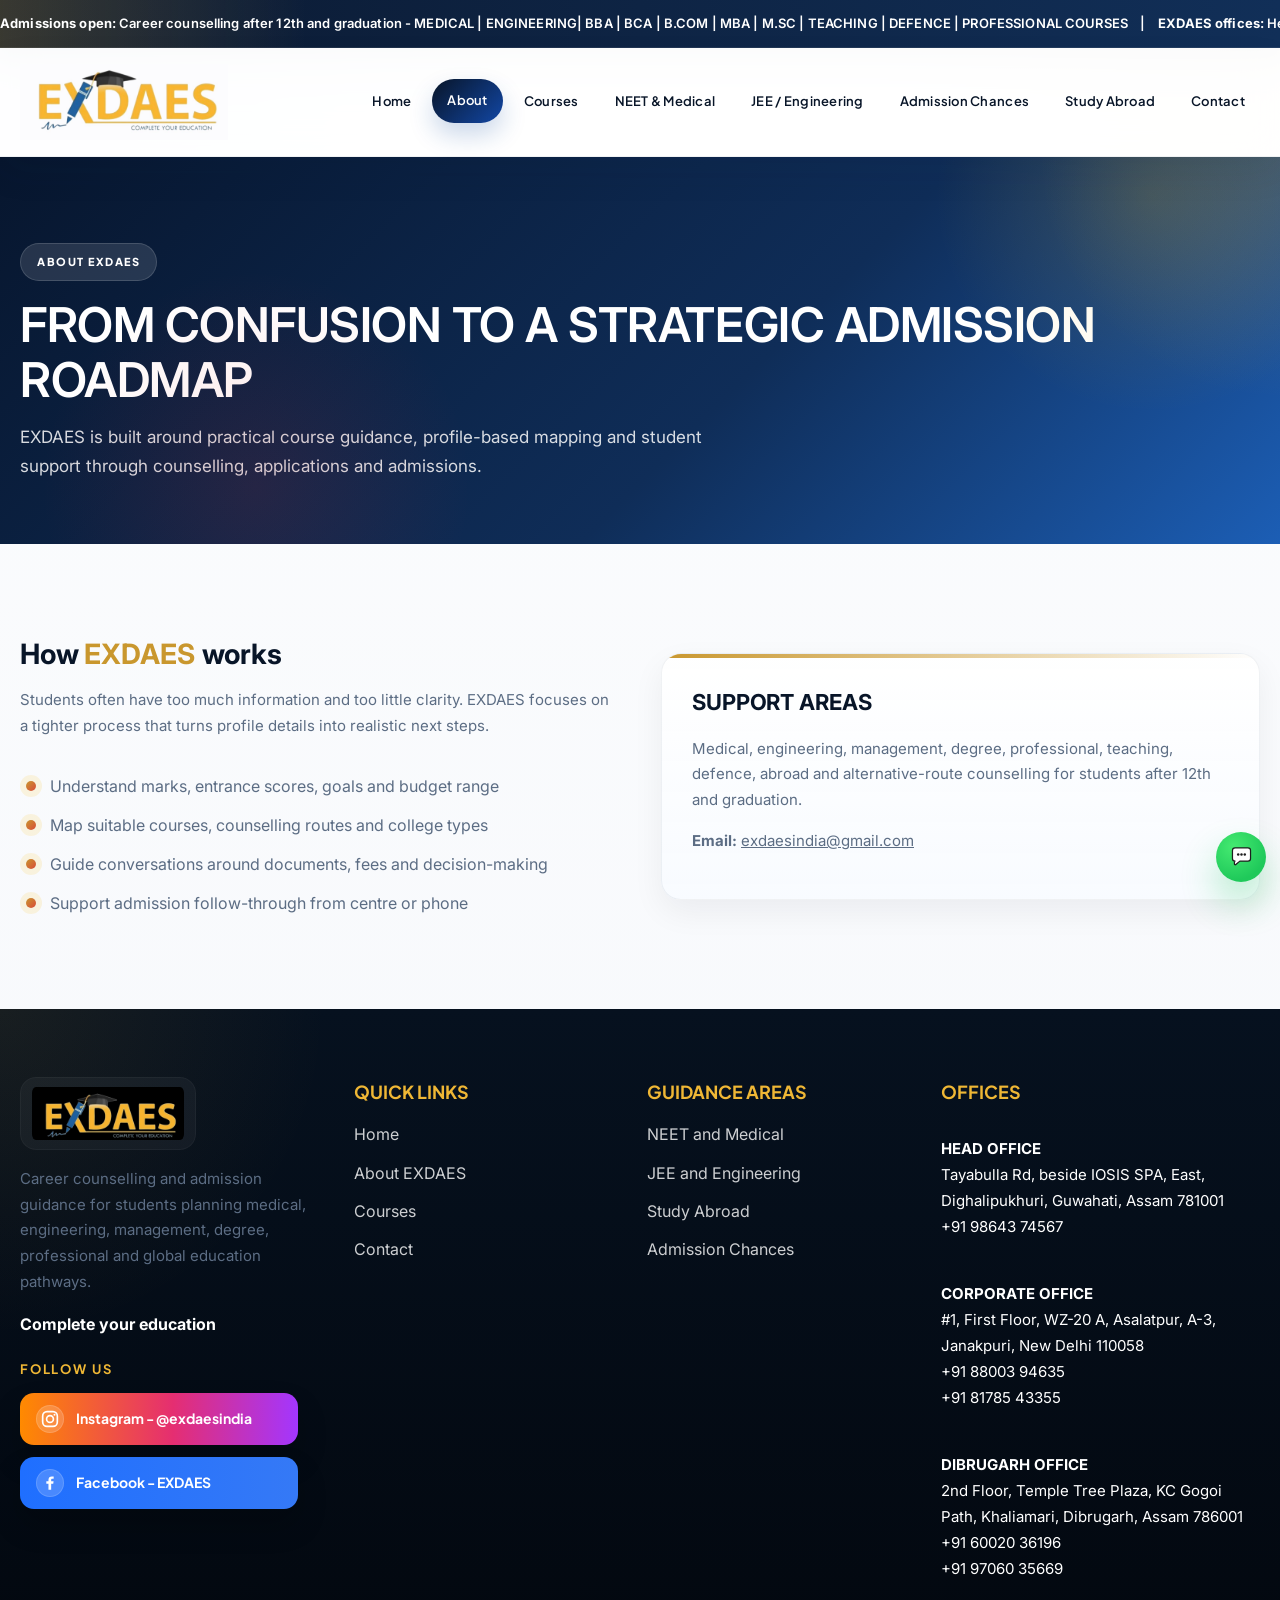
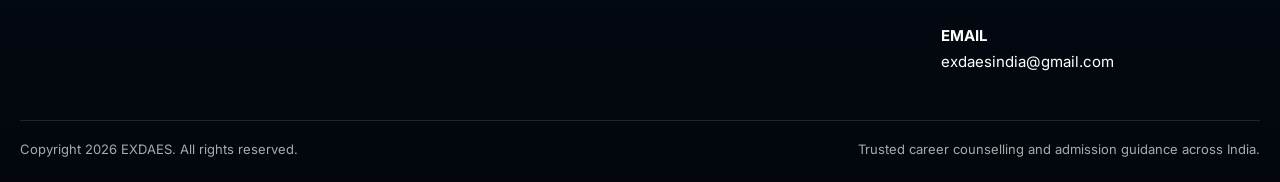
==== commit 19a62a20: "Add files via upload" ====
--- a/about/index.html
+++ b/about/index.html
@@ -26,9 +26,9 @@
   <div class="admission-strip"><div class="container"><span><strong>Admissions open:</strong> Career counselling after 12th and graduation - MEDICAL | ENGINEERING| BBA | BCA | B.COM | MBA | M.SC | TEACHING | DEFENCE | PROFESSIONAL COURSES &nbsp;&nbsp; | &nbsp;&nbsp; <strong>EXDAES offices:</strong> Head Office, Corporate Office and Dibrugarh Office - choose your preferred counselling office &nbsp;&nbsp; | &nbsp;&nbsp; <strong>Admissions open:</strong> Career counselling after 12th and graduation - MEDICAL | ENGINEERING | BBA | BCA | B.COM | MBA | M.SC | TEACHING | DEFENCE | PROFESSIONAL COURSES &nbsp;&nbsp; | &nbsp;&nbsp; <strong>EXDAES offices:</strong> Head Office, Corporate Office and Dibrugarh Office - choose your preferred counselling office</span></div></div>
   <header class="site-header"><nav class="container nav"><a class="brand" href="../index.html"><img src="../assets/images/exdaes-logo-white.jpeg" alt="EXDAES logo"></a><button class="nav-toggle" type="button" aria-label="Open menu"><span></span></button><div class="nav-links"><a href="../index.html">Home</a><a class="active" href="../about/index.html">About</a><a href="../courses/index.html">Courses</a><a href="../neet-counselling/index.html">NEET & Medical</a><a href="../mbbs-bds-admission/index.html">JEE / Engineering</a><a href="../college-predictor/index.html">Admission Chances</a><a href="../study-abroad/index.html">Study Abroad</a><a href="../contact/index.html">Contact</a></div></nav></header>
   <main><section class="page-hero"><div class="container"><span class="eyebrow">About EXDAES</span>
-	<h1>FROM CONFUSION TO A STRATEGIC ADMISSION ROADMAP</h1>
+	<h1 class="page-hero-subtitle">FROM CONFUSION TO A STRATEGIC ADMISSION ROADMAP</h1>
 	<p>EXDAES is built around practical course guidance, profile-based mapping and student support through counselling, applications and admissions.</p>
-  </div></section><section class="section"><div class="container grid-2"><div><div class="section-title"><h2>How EXDAES works</h2><p>Students often have too much information and too little clarity. EXDAES focuses on a tighter process that turns profile details into realistic next steps.</p></div><ul class="check-list"><li>Understand marks, entrance scores, goals and budget range</li><li>Map suitable courses, counselling routes and college types</li><li>Guide conversations around documents, fees and decision-making</li><li>Support admission follow-through from centre or phone</li></ul></div><div class="service-card"><h3>Support areas</h3><p>Medical, engineering, management, degree, professional, teaching, defence, abroad and alternative-route counselling for students after 12th and graduation.</p><p><strong>Email:</strong> <a href="mailto:exdaesindia@gmail.com">exdaesindia@gmail.com</a></p></div></div></section></main>
+  </div></section><section class="section"><div class="container grid-2"><div><div class="section-title"><h2><b>How </b><span class="text-yellow"><b>EXDAES</b></span> <b>works</b></h2><p>Students often have too much information and too little clarity. EXDAES focuses on a tighter process that turns profile details into realistic next steps.</p></div><ul class="check-list"><li>Understand marks, entrance scores, goals and budget range</li><li>Map suitable courses, counselling routes and college types</li><li>Guide conversations around documents, fees and decision-making</li><li>Support admission follow-through from centre or phone</li></ul></div><div class="service-card"><h3><b>SUPPORT AREAS</b></h3><p>Medical, engineering, management, degree, professional, teaching, defence, abroad and alternative-route counselling for students after 12th and graduation.</p><p><strong>Email:</strong> <a href="mailto:exdaesindia@gmail.com">exdaesindia@gmail.com</a></p></div></div></section></main>
   <footer class="site-footer">
     <div class="container footer-grid">
       <div>
@@ -42,20 +42,20 @@
         </div>
       </div>
       <div>
-        <h3>Quick Links</h3>
+        <h3>QUICK LINKS</h3>
         <div class="footer-links"><a href="../index.html">Home</a><a href="../about/index.html">About EXDAES</a><a href="../courses/index.html">Courses</a><a href="../contact/index.html">Contact</a></div>
       </div>
       <div>
-        <h3>Guidance Areas</h3>
+        <h3>GUIDANCE AREAS</h3>
         <div class="footer-links"><a href="../neet-counselling/index.html">NEET and Medical</a><a href="../mbbs-bds-admission/index.html">JEE and Engineering</a><a href="../study-abroad/index.html">Study Abroad</a><a href="../college-predictor/index.html">Admission Chances</a></div>
       </div>
       <div>
-        <h3>Offices</h3>
+        <h3>OFFICES</h3>
         <div class="center-list">
-          <p><strong>Head Office</strong><br><a href="https://www.google.com/maps/place/EXDAES/@26.1866912,91.7498174,17z" target="_blank" rel="noopener">Tayabulla Rd, beside IOSIS SPA, East, Dighalipukhuri, Guwahati, Assam 781001</a><br><a href="tel:+919864374567">+91 98643 74567</a></p>
-          <p><strong>Corporate Office</strong><br><a href="https://www.google.com/maps/place/EXDAES/@28.6214519,77.0755666,17z" target="_blank" rel="noopener">#1, First Floor, WZ-20 A, Asalatpur, A-3, Janakpuri, New Delhi 110058</a><br><a href="tel:+918800394635">+91 88003 94635</a><br><a href="tel:+918178543355">+91 81785 43355</a></p>
-          <p><strong>Dibrugarh Office</strong><br><a href="https://www.google.com/maps/search/2nd+Floor,+Temple+Tree+Plaza,+KC+Gogoi+Path,+Khaliamari,+Dibrugarh,+Assam+786001" target="_blank" rel="noopener">2nd Floor, Temple Tree Plaza, KC Gogoi Path, Khaliamari, Dibrugarh, Assam 786001</a><br><a href="tel:+916002036196">+91 60020 36196</a><br><a href="tel:+919706035669">+91 97060 35669</a></p>
-          <p><strong>Email</strong><br><a href="mailto:exdaesindia@gmail.com">exdaesindia@gmail.com</a></p>
+          <p><strong>HEAD OFFICE</strong><br><a href="https://www.google.com/maps/place/EXDAES/@26.1866912,91.7498174,17z" target="_blank" rel="noopener">Tayabulla Rd, beside IOSIS SPA, East, Dighalipukhuri, Guwahati, Assam 781001</a><br><a href="tel:+919864374567">+91 98643 74567</a></p>
+          <p><strong>CORPORATE OFFICE</strong><br><a href="https://www.google.com/maps/place/EXDAES/@28.6214519,77.0755666,17z" target="_blank" rel="noopener">#1, First Floor, WZ-20 A, Asalatpur, A-3, Janakpuri, New Delhi 110058</a><br><a href="tel:+918800394635">+91 88003 94635</a><br><a href="tel:+918178543355">+91 81785 43355</a></p>
+          <p><strong>DIBRUGARH OFFICE</strong><br><a href="https://www.google.com/maps/search/2nd+Floor,+Temple+Tree+Plaza,+KC+Gogoi+Path,+Khaliamari,+Dibrugarh,+Assam+786001" target="_blank" rel="noopener">2nd Floor, Temple Tree Plaza, KC Gogoi Path, Khaliamari, Dibrugarh, Assam 786001</a><br><a href="tel:+916002036196">+91 60020 36196</a><br><a href="tel:+919706035669">+91 97060 35669</a></p>
+          <p><strong>EMAIL</strong><br><a href="mailto:exdaesindia@gmail.com">exdaesindia@gmail.com</a></p>
         </div>
       </div>
     </div>
--- a/assets/css/style.css
+++ b/assets/css/style.css
@@ -1,4 +1,4 @@
-@import url("https://fonts.googleapis.com/css2?family=Plus+Jakarta+Sans:ital,wght@0,400;0,500;0,600;0,700;0,800;1,400;1,500&display=swap");
+@import url("https://fonts.googleapis.com/css2?family=Inter:wght@300;400;500;600;700&family=Plus+Jakarta+Sans:ital,wght@0,400;0,500;0,600;0,700;0,800;1,400;1,500&display=swap");
 
 :root {
   --bg: #f5f7fb;
@@ -24,8 +24,8 @@
   --radius: 20px;
   --radius-sm: 12px;
   --radius-lg: 28px;
-  --font-body: "Plus Jakarta Sans", system-ui, -apple-system, "Segoe UI", sans-serif;
-  --font-display: "Plus Jakarta Sans", system-ui, sans-serif;
+  --font-body: "Inter", system-ui, -apple-system, "Segoe UI", sans-serif;
+  --font-display: "Inter", system-ui, sans-serif;
 }
 
 * {
@@ -236,11 +236,24 @@
 .hero h1,
 .page-hero h1 {
   margin: 0 0 16px;
-  font-family: "Plus Jakarta Sans", sans-serif;
-  font-size: clamp(38px, 4.8vw, 60px);
-  line-height: 0.98;
-  letter-spacing: -0.03em;
-  font-weight: 800;
+  font-family: var(--font-display);
+  font-size: clamp(32px, 3.8vw, 48px);
+  line-height: 1.15;
+  letter-spacing: -0.01em;
+  font-weight: 600;
+}
+
+.page-hero-subtitle {
+  margin: 0 0 16px;
+  font-family: var(--font-display);
+  font-size: clamp(24px, 2.8vw, 36px);
+  line-height: 1.2;
+  letter-spacing: -0.005em;
+  font-weight: 500;
+}
+
+.text-yellow {
+  color: var(--accent);
 }
 
 .hero-highlight {
@@ -384,6 +397,16 @@
 
 .section-title {
   margin-bottom: 34px;
+}
+
+.section-title h2 {
+  margin: 0 0 12px;
+  font-family: var(--font-display);
+  font-size: clamp(20px, 2.4vw, 28px);
+  font-weight: 500;
+  line-height: 1.3;
+  letter-spacing: -0.005em;
+  color: var(--primary-dark);
 }
 
 .section-title.center {
@@ -461,6 +484,15 @@
   margin-top: 18px;
 }
 
+.service-card h3 {
+  margin: 0 0 6px;
+  font-family: var(--font-display);
+  font-size: clamp(18px, 2vw, 22px);
+  font-weight: 500;
+  letter-spacing: -0.005em;
+  color: var(--primary-dark);
+}
+
 .icon-badge {
   width: 56px;
   height: 56px;
@@ -718,10 +750,10 @@
 
 .course-group h3 {
   margin: 0 0 6px;
-  font-family: "Plus Jakarta Sans", sans-serif;
-  font-size: 34px;
-  font-weight: 700;
-  letter-spacing: -0.02em;
+  font-family: var(--font-display);
+  font-size: clamp(18px, 2vw, 22px);
+  font-weight: 500;
+  letter-spacing: -0.005em;
   color: var(--primary-dark);
 }
 
@@ -835,9 +867,9 @@
 
 .course-closing h3 {
   margin: 0 0 8px;
-  font-family: "Plus Jakarta Sans", sans-serif;
-  font-size: 24px;
-  font-weight: 700;
+  font-family: var(--font-display);
+  font-size: clamp(18px, 2vw, 22px);
+  font-weight: 500;
 }
 
 .course-closing p {
@@ -984,10 +1016,10 @@
 
 .visual-panel h3 {
   margin: 0 0 10px;
-  font-family: "Plus Jakarta Sans", sans-serif;
-  font-size: 26px;
-  font-weight: 700;
-  letter-spacing: -0.02em;
+  font-family: var(--font-display);
+  font-size: clamp(18px, 2vw, 22px);
+  font-weight: 500;
+  letter-spacing: -0.005em;
 }
 
 .visual-panel p {
@@ -1135,7 +1167,8 @@
   display: block;
   margin-bottom: 8px;
   font-family: "Plus Jakarta Sans", sans-serif;
-  font-size: 18px;
+  font-size: clamp(16px, 1.8vw, 18px);
+  font-weight: 600;
   color: var(--primary-dark);
 }
 
@@ -1185,8 +1218,9 @@
 .review-card strong {
   display: block;
   margin-bottom: 10px;
-  font-family: "Plus Jakarta Sans", sans-serif;
-  font-size: 20px;
+  font-family: var(--font-display);
+  font-size: clamp(15px, 1.6vw, 17px);
+  font-weight: 500;
   color: var(--primary-dark);
 }
 
@@ -1609,8 +1643,10 @@
 
 .country-detail-card h3 {
   margin: 0 0 14px;
-  font-size: 28px;
-  line-height: 1.1;
+  font-family: var(--font-display);
+  font-size: clamp(18px, 2vw, 22px);
+  font-weight: 500;
+  line-height: 1.2;
 }
 
 .country-detail-head h3 {
